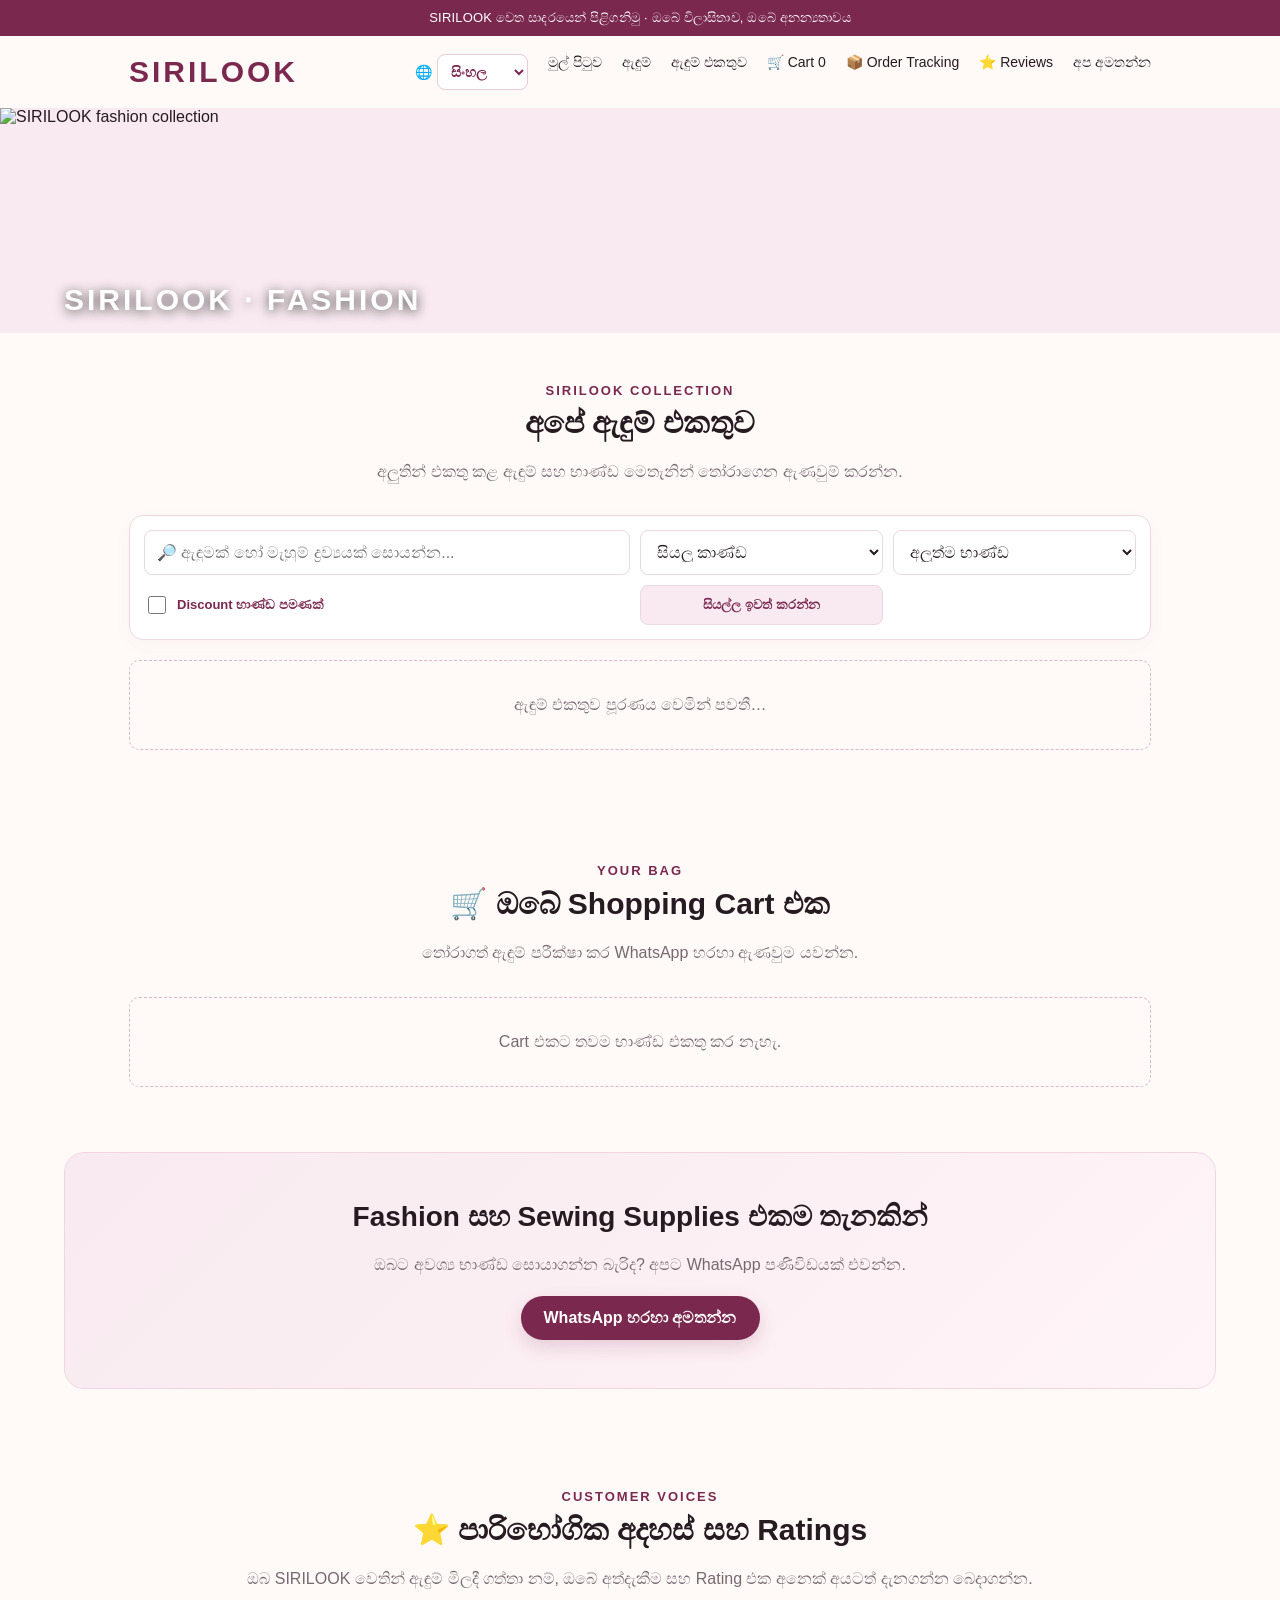
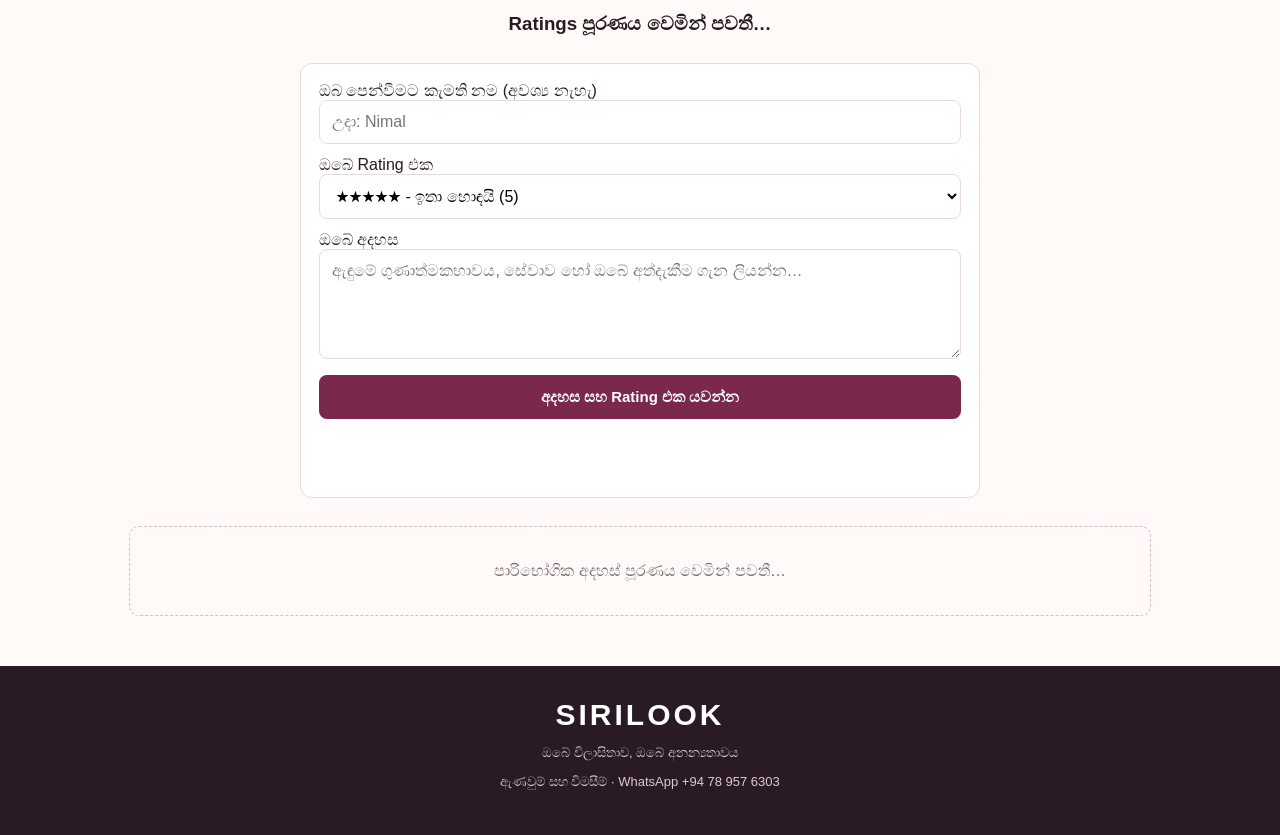
==== index.html @ a41ce987 "Calculate cart delivery once for combined quantity across styles" ====
<!doctype html>
<html lang="si"><head><meta charset="utf-8"><meta name="viewport" content="width=device-width,initial-scale=1"><meta name="description" content="SIRILOOK — ඔබේ විලාසිතාව, ඔබේ අනන්‍යතාවය"><meta name="theme-color" content="#7b284f"><title>SIRILOOK | Fashion Store</title><style>:root{--wine:#7b284f;--pink:#f8eaf0;--ink:#261b21;--muted:#766a70;--cream:#fffaf8;--line:#ead9e1;--red:#a52735}*{box-sizing:border-box}body{margin:0;background:var(--cream);font-family:Arial,"Noto Sans Sinhala",sans-serif;color:var(--ink)}a{text-decoration:none;color:inherit}.top{background:var(--wine);color:#fff;text-align:center;padding:10px;font-size:13px}.nav{max-width:1150px;margin:auto;padding:18px 5%;display:flex;justify-content:space-between;align-items:center;gap:18px;flex-wrap:wrap}.logo{font-size:28px;letter-spacing:3px;font-weight:900;color:var(--wine)}.links{display:flex;gap:20px;font-size:14px}.hero{max-width:1150px;margin:auto;padding:20px 5% 55px;display:grid;grid-template-columns:1fr 1fr;gap:35px;align-items:center}.hero h1{font-size:clamp(36px,5vw,58px);line-height:1.3;margin:14px 0}.hero p,.head p,.banner p{color:var(--muted);line-height:1.9}.eyebrow{color:var(--wine);font-size:13px;font-weight:bold;letter-spacing:2px}.hero-img{height:440px;border-radius:180px 180px 12px 12px;overflow:hidden;background:var(--pink)}.hero-img img{width:100%;height:100%;object-fit:cover}.top-fashion-banner{width:100%;height:clamp(115px,22vw,225px);position:relative;overflow:hidden;background:var(--pink)}.top-fashion-banner img{width:100%;height:100%;display:block;object-fit:cover;object-position:center 38%}.top-fashion-banner:after{content:"SIRILOOK · FASHION";position:absolute;left:5%;bottom:16px;color:#fff;font-size:clamp(17px,3vw,30px);font-weight:900;letter-spacing:3px;text-shadow:0 2px 12px #000b}.section{max-width:1150px;margin:auto;padding:50px 5%}.head{text-align:center;margin-bottom:28px}.head h2{font-size:30px;margin:8px}.products{display:grid;grid-template-columns:repeat(3,minmax(0,1fr));gap:18px}.shop-tools{display:grid;grid-template-columns:2fr 1fr 1fr;gap:10px;margin:0 0 20px}.shop-tools input[type=search],.shop-tools select{width:100%;min-width:0;padding:12px;border:1px solid var(--line);border-radius:8px;background:#fff;color:var(--ink);font:inherit}.discount-filter{display:flex;align-items:center;gap:8px;font-size:13px;color:var(--wine);font-weight:bold}.discount-filter input{width:18px;height:18px;accent-color:var(--wine)}#clearFilters{border:1px solid var(--line);background:var(--pink);color:var(--wine);border-radius:8px;padding:11px;font-weight:bold;cursor:pointer}@media(max-width:700px){.shop-tools{grid-template-columns:1fr 1fr}.shop-tools input[type=search]{grid-column:1/-1}.discount-filter{font-size:12px}}.product{background:#fff;border:1px solid var(--line);border-radius:10px;overflow:hidden;display:flex;flex-direction:column}.product-img{width:100%;height:285px;object-fit:cover;background:var(--pink)}.info{padding:15px;display:flex;flex-direction:column;flex:1}.info h3{margin:0 0 8px;font-size:18px}.price{color:var(--wine);font-weight:bold;font-size:18px;margin-bottom:8px}.muted{color:var(--muted);font-size:13px;line-height:1.7}.badges{margin:4px 0 10px}.badge{display:inline-block;padding:6px 8px;border-radius:6px;background:var(--pink);color:var(--wine);font-size:12px;margin:2px}.badge.sold{background:#ffe5e8;color:var(--red);font-weight:bold}.discount-tag{position:absolute;top:10px;left:10px;background:#c51e4a;color:white;padding:7px 10px;border-radius:22px;font-size:12px;font-weight:900;box-shadow:0 3px 10px #0002}.product{position:relative}.price-old{text-decoration:line-through;color:#887983;font-size:13px;margin-right:7px}.price-new{color:var(--wine);font-weight:900;font-size:19px}.colours{display:flex;flex-wrap:wrap;gap:7px;margin:8px 0}.colour{width:42px;height:42px;border:2px solid #ddd;border-radius:7px;overflow:hidden;background:#f5e9ed;position:relative}.colour img{width:100%;height:100%;object-fit:cover}.colour.sold{opacity:.5}.colour.sold:after{content:"SOLD";position:absolute;inset:auto 0 0;background:var(--red);color:#fff;font-size:8px;text-align:center;font-weight:bold}.order{display:block;background:var(--wine);color:#fff;text-align:center;padding:12px;border-radius:7px;margin-top:auto}.order.sold{background:#a9a0a4;pointer-events:none}.cart-summary{margin:14px 0;padding:16px;background:var(--pink);border-radius:10px;font-weight:bold;text-align:right}.cart-checkout{width:100%;border:0;border-radius:8px;background:#128c4a;color:#fff;padding:15px;font-size:15px;font-weight:bold;cursor:pointer;margin:10px 0 20px}.cart-row{display:grid;grid-template-columns:72px 1fr auto;gap:12px;align-items:center;padding:12px;background:#fff;border:1px solid var(--line);border-radius:10px;margin-bottom:10px}.cart-row img{width:72px;height:88px;object-fit:cover;border-radius:6px;background:var(--pink)}.cart-row h3{font-size:15px;margin:0 0 5px}.cart-row p{font-size:12px;color:var(--muted);margin:4px 0}.cart-controls{display:flex;gap:6px;align-items:center;flex-wrap:wrap;margin-top:7px}.cart-controls button{border:1px solid var(--line);background:var(--pink);color:var(--wine);border-radius:6px;padding:5px 9px;cursor:pointer}.cart-remove{color:var(--red)!important}.add-cart{display:block;width:100%;margin-top:8px;padding:11px;border:1px solid var(--wine);background:#fff;color:var(--wine);font-weight:bold;border-radius:7px;cursor:pointer}.add-cart:disabled{opacity:.45;cursor:not-allowed}.review-form{max-width:680px;margin:0 auto 28px;background:#fff;border:1px solid var(--line);border-radius:12px;padding:18px;display:grid;gap:12px}.review-form input,.review-form select,.review-form textarea{width:100%;padding:12px;border:1px solid var(--line);border-radius:8px;font:inherit;background:#fff}.review-form textarea{min-height:110px;resize:vertical}.review-submit{border:0;border-radius:8px;background:var(--wine);color:#fff;padding:13px;font-weight:bold;font-size:15px;cursor:pointer}.review-list{display:grid;grid-template-columns:repeat(2,minmax(0,1fr));gap:14px}.review-card{background:#fff;border:1px solid var(--line);border-radius:10px;padding:16px}.review-stars{color:#b77b00;letter-spacing:2px;font-size:18px}.review-meta{color:var(--muted);font-size:12px;margin-top:7px}.review-status{text-align:center;min-height:22px;color:var(--wine);font-size:13px}@media(max-width:700px){.review-list{grid-template-columns:1fr}}@media(max-width:420px){.cart-row{grid-template-columns:58px 1fr}.cart-row img{width:58px;height:76px}.cart-row>strong{grid-column:2}}.empty{text-align:center;padding:35px;border:1px dashed #d9b9c8;border-radius:10px;color:var(--muted);grid-column:1/-1}.banner{margin:15px 5% 50px;background:var(--pink);border-radius:12px;padding:38px 20px;text-align:center}.banner h2{margin:0;font-size:28px}footer{background:#291a23;color:#ddcbd4;text-align:center;padding:32px 5%;font-size:13px}footer .logo{color:#fff}@media(max-width:700px){.hero{grid-template-columns:1fr;padding-top:10px}.hero-img{height:320px;grid-row:1}.links{width:100%;justify-content:space-between;gap:8px;font-size:12px}.products{grid-template-columns:1fr 1fr}.product-img{height:210px}}@media(min-width:1000px){.products{grid-template-columns:repeat(4,minmax(0,1fr));gap:22px}.product-img{height:300px}.info{padding:17px}.product{box-shadow:0 5px 22px #51253a0b;transition:transform .22s ease,box-shadow .22s ease}.product:hover{transform:translateY(-5px);box-shadow:0 14px 30px #51253a18}}.product-img{display:block;object-fit:cover}.info h3{line-height:1.45;min-height:2.5em}.price-new{font-size:21px}.order{margin-top:12px;font-size:13px;font-weight:bold}.add-cart{font-size:13px}.shop-tools{background:#fff;padding:14px;border:1px solid var(--line);border-radius:14px;box-shadow:0 6px 20px #51253a08}.hero .btn,.banner .btn{display:inline-block;background:var(--wine);color:#fff;border-radius:30px;padding:13px 23px;font-weight:bold;box-shadow:0 7px 18px #7b284f2b}.hero-img{box-shadow:0 20px 45px #51253a18}.product{border-radius:16px;border-color:#efe2e8}.discount-tag{z-index:2}.colour{border-radius:50%;width:34px;height:34px}.section#categories .products{grid-template-columns:repeat(3,minmax(0,1fr))}.section#categories .product{border-radius:16px}.section#categories .product-img{height:260px}.section#categories .info h3{min-height:0;font-size:18px}.banner{background:linear-gradient(135deg,#f8eaf0,#fff4f7);border:1px solid #efd7e2;padding:48px 20px;border-radius:20px}.top{letter-spacing:.2px}.logo{font-size:30px}.links a:hover{color:var(--wine)}@media(max-width:700px){.products{grid-template-columns:repeat(2,minmax(0,1fr));gap:11px}.product-img{height:220px}.info{padding:11px}.info h3{font-size:14px;min-height:40px}.price-new{font-size:17px}.price-old{font-size:11px}.order{padding:10px 6px;font-size:11px}.add-cart{padding:9px 5px;font-size:11px}.section{padding:34px 4%}.section#categories .products{grid-template-columns:repeat(2,minmax(0,1fr));gap:12px}.section#categories .product-img{height:180px}.section#categories .product:last-child{grid-column:1/-1}.section#categories .product:last-child .product-img{height:190px}.hero-img{border-radius:100px 100px 12px 12px}.hero h1{font-size:35px}.head h2{font-size:25px}.shop-tools{padding:10px}}@media(max-width:420px){.products{grid-template-columns:repeat(2,minmax(0,1fr))}.product-img{height:185px}.section#categories .product-img{height:150px}.section#categories .product:last-child .product-img{height:165px}.light{margin-left:0}.logo{font-size:25px}}.image-lightbox{position:fixed;inset:0;z-index:99999;background:rgba(18,10,15,.96);display:none;align-items:center;justify-content:center;padding:18px;box-sizing:border-box}.image-lightbox.open{display:flex}.image-lightbox img{max-width:100%;max-height:92dvh;object-fit:contain;border-radius:8px;box-shadow:0 0 0 2px #fff2,0 18px 70px #0008}.image-lightbox-close{position:absolute;top:14px;right:16px;width:46px;height:46px;border:2px solid #fff;background:#7b284f;color:#fff;border-radius:50%;font-size:30px;font-weight:bold;line-height:1;cursor:pointer;box-shadow:0 0 0 4px #fff3}.colour.is-selected{border:3px solid #7b284f;box-shadow:0 0 0 4px #fff,0 0 0 8px #7b284f,0 8px 22px #7b284f66;transform:scale(1.06);z-index:2}.colour{cursor:zoom-in;transition:transform .15s,box-shadow .15s,border-color .15s}.swatch.selected{border:3px solid #7b284f;background:#fff5f9;box-shadow:0 0 0 3px #fff,0 0 0 7px #7b284f,0 10px 25px #7b284f55;transform:translateY(-2px)}.swatch{transition:transform .15s,box-shadow .15s,border-color .15s}.swatch img{cursor:zoom-in}.language-control{display:flex;align-items:center;gap:5px;font-size:14px}.language-control select{border:1px solid #e7cbd8;border-radius:8px;padding:8px 9px;background:#fff;color:#7b284f;font:inherit;font-weight:bold;max-width:125px}@media(max-width:700px){.language-control{margin-left:auto}.language-control select{padding:7px;font-size:12px;max-width:100px}} .free-delivery-badge{display:inline-flex;align-items:center;gap:6px;background:linear-gradient(135deg,#d8fbe4,#a9f0c1);color:#075d2c;border:2px solid #21a45b;border-radius:10px;padding:9px 13px;font-weight:900;font-size:14px;box-shadow:0 4px 12px #16803d25;letter-spacing:.2px}</style></head><body><div class="top">SIRILOOK වෙත සාදරයෙන් පිළිගනිමු · ඔබේ විලාසිතාව, ඔබේ අනන්‍යතාවය</div><header class="nav"><a class="logo" href="#home">SIRILOOK</a><nav class="links"><label class="language-control" for="siteLanguage" aria-label="Website language">🌐 <select id="siteLanguage" aria-label="Website language"><option value="si">සිංහල</option><option value="en">English</option><option value="ta">தமிழ்</option></select></label><a href="#home">මුල් පිටුව</a><a href="#collection">ඇඳුම්</a><a href="#collection">ඇඳුම් එකතුව</a><a href="#cartPanel">🛒 Cart <span id="cartCount">0</span></a><a href="./track-order.html">📦 Order Tracking</a><a href="#reviews">⭐ Reviews</a><a href="#contact">අප අමතන්න</a></nav></header><section class="top-fashion-banner" aria-label="SIRILOOK fashion"><img src="https://images.unsplash.com/photo-1483985988355-763728e1935b?auto=format&fit=crop&w=1800&q=85" alt="SIRILOOK fashion collection"></section><section class="section" id="collection"><div class="head"><div class="eyebrow">SIRILOOK COLLECTION</div><h2>අපේ ඇඳුම් එකතුව</h2><p>අලුතින් එකතු කළ ඇඳුම් සහ භාණ්ඩ මෙතැනින් තෝරාගෙන ඇණවුම් කරන්න.</p></div><div class="shop-tools" aria-label="ඇඳුම් සෙවීම සහ පෙරීම"><input id="productSearch" type="search" placeholder="🔎 ඇඳුමක් හෝ මැහුම් ද්‍රව්‍යයක් සොයන්න..." aria-label="ඇඳුම් සොයන්න"><select id="categoryFilter" aria-label="කාණ්ඩය අනුව පෙරන්න"><option value="">සියලු කාණ්ඩ</option><option>කාන්තා ඇඳුම්</option><option>පිරිමි ඇඳුම්</option><option>ළමා ඇඳුම්</option><option>සාම්ප්‍රදායික ඇඳුම්</option><option>රෙදි</option><option>නූල් සහ ඉඳිකටු</option><option>බොත්තම් සහ සිපර්</option><option>මැහුම් උපකරණ</option><option>Sewing Machine Parts</option><option>අනෙකුත්</option></select><select id="sortFilter" aria-label="මිල අනුව සකසන්න"><option value="newest">අලුත්ම භාණ්ඩ</option><option value="low">මිල: අඩු සිට වැඩි</option><option value="high">මිල: වැඩි සිට අඩු</option><option value="name">නම අනුව</option></select><label class="discount-filter"><input id="discountFilter" type="checkbox"> Discount භාණ්ඩ පමණක්</label><button id="clearFilters" type="button">සියල්ල ඉවත් කරන්න</button></div><p id="resultCount" class="muted" style="text-align:center;margin:0 0 16px"></p><div id="products" class="products"><div class="empty">ඇඳුම් එකතුව පූරණය වෙමින් පවතී…</div></div><p id="status" class="muted" style="text-align:center"></p></section><main><section class="section" id="cartPanel"><div class="head"><div class="eyebrow">YOUR BAG</div><h2>🛒 ඔබේ Shopping Cart එක</h2><p>තෝරාගත් ඇඳුම් පරීක්ෂා කර WhatsApp හරහා ඇණවුම යවන්න.</p></div><div id="cartItems"><div class="empty">Cart එකට තවම භාණ්ඩ එකතු කර නැහැ.</div></div><div id="cartSummary" class="cart-summary" hidden></div><button id="checkoutCart" class="cart-checkout" type="button" hidden>WhatsApp හරහා සියලුම භාණ්ඩ ඇණවුම් කරන්න</button></section><section class="banner"><h2>Fashion සහ Sewing Supplies එකම තැනකින්</h2><p>ඔබට අවශ්‍ය භාණ්ඩ සොයාගන්න බැරිද? අපට WhatsApp පණිවිඩයක් එවන්න.</p><a class="btn" href="https://wa.me/94789576303?text=Hello%20SIRILOOK" target="_blank" rel="noopener">WhatsApp හරහා අමතන්න</a></section></main><section class="section" id="reviews"><div class="head"><div class="eyebrow">CUSTOMER VOICES</div><h2>⭐ පාරිභෝගික අදහස් සහ Ratings</h2><p>ඔබ SIRILOOK වෙතින් ඇඳුම් මිලදී ගත්තා නම්, ඔබේ අත්දැකීම සහ Rating එක අනෙක් අයටත් දැනගන්න බෙදාගන්න.</p><h3 id="reviewAverage">Ratings පූරණය වෙමින් පවතී…</h3><p id="reviewCount" class="muted"></p></div><form id="reviewForm" class="review-form"><label>ඔබ පෙන්වීමට කැමති නම (අවශ්‍ය නැහැ)<input id="reviewName" maxlength="40" placeholder="උදා: Nimal"></label><label>ඔබේ Rating එක<select id="reviewRating" required><option value="5">★★★★★ - ඉතා හොඳයි (5)</option><option value="4">★★★★☆ - හොඳයි (4)</option><option value="3">★★★☆☆ - සාමාන්‍යයි (3)</option><option value="2">★★☆☆☆ - වැඩිදියුණු කළ යුතුයි (2)</option><option value="1">★☆☆☆☆ - සතුටුදායක නැහැ (1)</option></select></label><label>ඔබේ අදහස<textarea id="reviewComment" maxlength="600" required placeholder="ඇඳුමේ ගුණාත්මකභාවය, සේවාව හෝ ඔබේ අත්දැකීම ගැන ලියන්න…"></textarea></label><button class="review-submit" id="reviewSubmit" type="submit">අදහස සහ Rating එක යවන්න</button><p id="reviewStatus" class="review-status" aria-live="polite"></p></form><div id="reviewList" class="review-list"><div class="empty">පාරිභෝගික අදහස් පූරණය වෙමින් පවතී…</div></div></section><footer id="contact"><div class="logo">SIRILOOK</div><p>ඔබේ විලාසිතාව, ඔබේ අනන්‍යතාවය</p><p>ඇණවුම් සහ විමසීම් · WhatsApp +94 78 957 6303</p></footer><script>function openSirilookImage(src,alt){let box=document.getElementById("sirilookImageLightbox");if(!box){box=document.createElement("div");box.id="sirilookImageLightbox";box.className="image-lightbox";box.innerHTML='<button type="button" class="image-lightbox-close" aria-label="Close image">×</button><img alt="">';document.body.appendChild(box);box.addEventListener("click",e=>{if(e.target===box||e.target.classList.contains("image-lightbox-close"))box.classList.remove("open")});document.addEventListener("keydown",e=>{if(e.key==="Escape")box.classList.remove("open")})}const im=box.querySelector("img");im.src=src;im.alt=alt||"SIRILOOK colour image";box.classList.add("open")}</script><script>
(function(){
const translations={
en:{"ඇඳුම් එකතුවට":"Back to collection","← ඇඳුම් එකතුවට":"← Back to collection","Order Tracking":"Order Tracking","📦 Order Tracking":"📦 Order Tracking","⭐ Reviews":"⭐ Reviews","ඇඳුම් එකතුවට":"Back to collection","ඇඳුම් එකතුව":"Clothing Collection","SIRILOOK COLLECTION":"SIRILOOK COLLECTION","YOUR BAG":"YOUR BAG","CUSTOMER VOICES":"CUSTOMER REVIEWS","ඇඳුම් එකතු කර නැහැ.":"No clothing items added.","අපේ ඇඳුම් එකතුව":"Our Collection","ඇඳුම් සහ භාණ්ඩ":"Clothing and products","අලුතින් එකතු කළ ඇඳුම් සහ භාණ්ඩ මෙතැනින් තෝරාගෙන ඇණවුම් කරන්න.":"Browse and order our latest clothing and products here.","ඇණවුමේ තත්ත්වය මෙතැනින් බලන්න":"Check order status here","ඔබේ Shopping Cart එක":"Your Shopping Cart","ඔබේ ඇඳුම් එකතුව":"Your collection","Style No:":"Style No:","වර්ණය":"Colour","ප්‍රමාණය":"Size","සියලු කාණ්ඩ":"All categories","භාණ්ඩ":"Products","තවම පාරිභෝගික අදහස් නැහැ.":"No customer reviews yet.","අදහස සහ Rating එක යවන්න":"Submit review and rating","ඔබේ අදහස":"Your review","නම":"Name","මිල":"Price","විස්තර":"Description",
"ඇඳුම් එකතුව":"Clothing Collection","අපේ ඇඳුම් එකතුව":"Our Collection","අලුතින් එකතු කළ ඇඳුම් සහ භාණ්ඩ මෙතැනින් තෝරාගෙන ඇණවුම් කරන්න.":"Browse and order our latest clothing and products here.","මුල් පිටුව":"Home","ඇඳුම්":"Clothing","අප අමතන්න":"Contact Us","SIRILOOK වෙත සාදරයෙන් පිළිගනිමු · ඔබේ විලාසිතාව, ඔබේ අනන්‍යතාවය":"Welcome to SIRILOOK · Your style, your identity","ඔබේ විලාසිතාව, ඔබේ අනන්‍යතාවය":"Your style, your identity","ඇඳුමක් හෝ මැහුම් ද්‍රව්‍යයක් සොයන්න...":"Search clothing or sewing supplies...","ඇඳුම් සොයන්න":"Search clothing","සියලු කාණ්ඩ":"All categories","කාන්තා ඇඳුම්":"Women's Clothing","පිරිමි ඇඳුම්":"Men's Clothing","ළමා ඇඳුම්":"Children's Clothing","සාම්ප්‍රදායික ඇඳුම්":"Traditional Clothing","රෙදි":"Fabric","නූල් සහ ඉඳිකටු":"Thread & Needles","බොත්තම් සහ සිපර්":"Buttons & Zippers","මැහුම් උපකරණ":"Sewing Tools","අනෙකුත්":"Other","අලුත්ම භාණ්ඩ":"Newest Products","මිල: අඩු සිට වැඩි":"Price: Low to High","මිල: වැඩි සිට අඩු":"Price: High to Low","නම අනුව":"Name","Discount භාණ්ඩ පමණක්":"Discounted products only","සියල්ල ඉවත් කරන්න":"Clear all","භාණ්ඩ එකතුව පූරණය වෙමින් පවතී…":"Loading products…","ඔබ සෙවූ භාණ්ඩ හමු වුණේ නැහැ. Search හෝ Filter වෙනස් කර බලන්න.":"No products found. Try changing your search or filters.","ඔබේ Shopping Cart එක":"Your Shopping Cart","තෝරාගත් ඇඳුම් පරීක්ෂා කර WhatsApp හරහා ඇණවුම යවන්න.":"Review your selected items and place your order through WhatsApp.","Cart එකට තවම භාණ්ඩ එකතු කර නැහැ.":"Your cart is empty.","මුළු එකතුව:":"Total:","WhatsApp හරහා සියලුම භාණ්ඩ ඇණවුම් කරන්න":"Order all items via WhatsApp","Fashion සහ Sewing Supplies එකම තැනකින්":"Fashion and Sewing Supplies in One Place","ඔබට අවශ්‍ය භාණ්ඩ සොයාගන්න බැරිද? අපට WhatsApp පණිවිඩයක් එවන්න.":"Can't find what you need? Send us a WhatsApp message.","WhatsApp හරහා අමතන්න":"Contact us on WhatsApp","පාරිභෝගික අදහස් සහ Ratings":"Customer Reviews & Ratings","ඔබ SIRILOOK වෙතින් ඇඳුම් මිලදී ගත්තා නම්, ඔබේ අත්දැකීම සහ Rating එක අනෙක් අයටත් දැනගන්න බෙදාගන්න.":"If you've purchased from SIRILOOK, share your experience and rating with others.","Ratings පූරණය වෙමින් පවතී…":"Loading ratings…","ඔබ පෙන්වීමට කැමති නම (අවශ්‍ය නැහැ)":"Name to display (optional)","ඔබේ Rating එක":"Your Rating","ඉතා හොඳයි":"Excellent","හොඳයි":"Good","සාමාන්‍යයි":"Average","වැඩිදියුණු කළ යුතුයි":"Needs improvement","සතුටුදායක නැහැ":"Unsatisfactory","ඔබේ අදහස":"Your Review","ඇඳුමේ ගුණාත්මකභාවය, සේවාව හෝ ඔබේ අත්දැකීම ගැන ලියන්න…":"Write about product quality, service, or your experience…","අදහස සහ Rating එක යවන්න":"Submit Review & Rating","පාරිභෝගික අදහස් පූරණය වෙමින් පවතී…":"Loading customer reviews…","ඇණවුම් සහ විමසීම් · WhatsApp +94 78 957 6303":"Orders & enquiries · WhatsApp +94 78 957 6303","Order Tracking":"Order Tracking","අලුතින් එකතු කළ ඇඳුම්":"New arrivals","ඇඳුම් එකතුව":"Collection","ඇණවුම් කරන්න":"Order now","Colour සහ Size තෝරන්න":"Choose colour and size","STYLE SOLD OUT":"STYLE SOLD OUT","SOLD OUT":"SOLD OUT","ඉවත් කරන්න":"Remove","Style: ":"Style: ","Colour: ":"Colour: ","Size: ":"Size: ","මිල: ":"Price: ","ඇණවුම සකස් කරමින්…":"Preparing your order…","Tracking Code එකක් සකස් කළ නොහැකි වුණා. නැවත උත්සාහ කරන්න.":"Could not create a tracking code. Please try again.","කරුණාකර ඇණවුම තහවුරු කර delivery details ලබාගන්න.":"Please confirm the order and provide delivery details.","ඔබේ Tracking Code එක: ":"Your tracking code: ","මෙය සුරක්ෂිත කරගන්න. WhatsApp තුළ Send ඔබන්න.":"Please save this code and tap Send in WhatsApp.","Order එක සකස් කළ නොහැකි වුණා:":"Could not prepare the order:","භාණ්ඩ ":"Products ","Ratings දැනට පූරණය කළ නොහැක":"Ratings are currently unavailable","තවම Ratings නැහැ":"No ratings yet","ඔබේ අදහස පළමු අදහස විය හැකියි.":"Your review could be the first.","තවම පාරිභෝගික අදහස් නැහැ. ඔබේ අත්දැකීම මුලින්ම බෙදාගන්න.":"No customer reviews yet. Share your experience first.","SIRILOOK පාරිභෝගිකයෙක්":"SIRILOOK customer","ස්තුතියි! ඔබේ අදහස සාර්ථකව යොමු කළා.":"Thank you! Your review was submitted.","කරුණාකර ඔබේ අදහස ලියන්න.":"Please write your review.","ඔබේ අදහස යවමින් පවතී…":"Submitting your review…","අදහස සුරැකීමට නොහැකි වුණා":"Could not save the review","ඇඳුම":"Clothing item","සියලුම භාණ්ඩ":"All products"
},
ta:{"← ඇඳුම් එකතුවට":"← ஆடைத் தொகுப்பிற்குத் திரும்ப","📦 Order Tracking":"📦 ஆர்டர் கண்காணிப்பு","⭐ Reviews":"⭐ கருத்துகள்","SIRILOOK COLLECTION":"SIRILOOK ஆடைத் தொகுப்பு","YOUR BAG":"உங்கள் கூடை","CUSTOMER VOICES":"வாடிக்கையாளர் கருத்துகள்","Style No:":"வடிவ எண்:","වර්ණය":"நிறம்","ප්‍රමාණය":"அளவு","භාණ්ඩ":"பொருட்கள்","නම":"பெயர்","මිල":"விலை","විස්තර":"விளக்கம்","අලුතින් එකතු කළ ඇඳුම් සහ භාණ්ඩ මෙතැනින් තෝරාගෙන ඇණවුම් කරන්න.":"புதிய ஆடைகள் மற்றும் பொருட்களைத் தேர்ந்தெடுத்து ஆர்டர் செய்யுங்கள்.","ඇණවුමේ තත්ත්වය මෙතැනින් බලන්න":"ஆர்டர் நிலையை இங்கே பார்க்கவும்","තවම පාරිභෝගික අදහස් නැහැ.":"இன்னும் வாடிக்கையாளர் கருத்துகள் இல்லை.",
"ඇඳුම් එකතුව":"ஆடைத் தொகுப்பு","අපේ ඇඳුම් එකතුව":"எங்கள் ஆடைத் தொகுப்பு","අලුතින් එකතු කළ ඇඳුම් සහ භාණ්ඩ මෙතැනින් තෝරාගෙන ඇණවුම් කරන්න.":"புதிய ஆடைகள் மற்றும் பொருட்களைத் தேர்ந்தெடுத்து இங்கே ஆர்டர் செய்யுங்கள்.","මුල් පිටුව":"முகப்பு","ඇඳුම්":"ஆடைகள்","අප අමතන්න":"எங்களைத் தொடர்புகொள்ள","SIRILOOK වෙත සාදරයෙන් පිළිගනිමු · ඔබේ විලාසිතාව, ඔබේ අනන්‍යතාවය":"SIRILOOK வரவேற்கிறது · உங்கள் பாணி, உங்கள் அடையாளம்","ඔබේ විලාසිතාව, ඔබේ අනන්‍යතාවය":"உங்கள் பாணி, உங்கள் அடையாளம்","ඇඳුමක් හෝ මැහුම් ද්‍රව්‍යයක් සොයන්න...":"ஆடைகள் அல்லது தையல் பொருட்களைத் தேடுங்கள்...","ඇඳුම් සොයන්න":"ஆடைகளைத் தேடுங்கள்","සියලු කාණ්ඩ":"அனைத்து வகைகளும்","කාන්තා ඇඳුම්":"பெண்கள் ஆடைகள்","පිරිමි ඇඳුම්":"ஆண்கள் ஆடைகள்","ළමා ඇඳුම්":"குழந்தைகள் ஆடைகள்","සාම්ප්‍රදායික ඇඳුම්":"பாரம்பரிய ஆடைகள்","රෙදි":"துணி","නූල් සහ ඉඳිකටු":"நூல் மற்றும் ஊசிகள்","බොත්තම් සහ සිපර්":"பொத்தான்கள் மற்றும் ஜிப்பர்கள்","මැහුම් උපකරණ":"தையல் கருவிகள்","අනෙකුත්":"மற்றவை","අලුත්ම භාණ්ඩ":"புதிய பொருட்கள்","මිල: අඩු සිට වැඩි":"விலை: குறைவிலிருந்து அதிகம்","මිල: වැඩි සිට අඩු":"விலை: அதிகத்திலிருந்து குறைவு","නම අනුව":"பெயரின்படி","Discount භාණ්ඩ පමණක්":"தள்ளுபடி பொருட்கள் மட்டும்","සියල්ල ඉවත් කරන්න":"அனைத்தையும் நீக்கு","භාණ්ඩ එකතුව පූරණය වෙමින් පවතී…":"பொருட்கள் ஏற்றப்படுகின்றன…","ඔබ සෙවූ භාණ්ඩ හමු වුණේ නැහැ. Search හෝ Filter වෙනස් කර බලන්න.":"பொருட்கள் கிடைக்கவில்லை. தேடல் அல்லது வடிகட்டியை மாற்றவும்.","ඔබේ Shopping Cart එක":"உங்கள் வாங்கும் கூடை","තෝරාගත් ඇඳුම් පරීක්ෂා කර WhatsApp හරහා ඇණවුම යවන්න.":"தேர்ந்தெடுத்த பொருட்களைச் சரிபார்த்து WhatsApp மூலம் ஆர்டர் செய்யுங்கள்.","Cart එකට තවම භාණ්ඩ එකතු කර නැහැ.":"கூடையில் இன்னும் பொருட்கள் இல்லை.","මුළු එකතුව:":"மொத்தம்:","WhatsApp හරහා සියලුම භාණ්ඩ ඇණවුම් කරන්න":"அனைத்து பொருட்களையும் WhatsApp மூலம் ஆர்டர் செய்யுங்கள்","Fashion සහ Sewing Supplies එකම තැනකින්":"ஆடைகளும் தையல் பொருட்களும் ஒரே இடத்தில்","ඔබට අවශ්‍ය භාණ්ඩ සොයාගන්න බැරිද? අපට WhatsApp පණිවිඩයක් එවන්න.":"தேவையான பொருள் கிடைக்கவில்லையா? WhatsApp செய்தி அனுப்புங்கள்.","WhatsApp හරහා අමතන්න":"WhatsApp மூலம் தொடர்புகொள்ள","පාරිභෝගික අදහස් සහ Ratings":"வாடிக்கையாளர் கருத்துகள் மற்றும் மதிப்பீடுகள்","ඔබ SIRILOOK වෙතින් ඇඳුම් මිලදී ගත්තා නම්, ඔබේ අත්දැකීම සහ Rating එක අනෙක් අයටත් දැනගන්න බෙදාගන්න.":"SIRILOOK-இல் வாங்கியிருந்தால், உங்கள் அனுபவத்தையும் மதிப்பீட்டையும் பகிருங்கள்.","Ratings පූරණය වෙමින් පවතී…":"மதிப்பீடுகள் ஏற்றப்படுகின்றன…","ඔබ පෙන්වීමට කැමති නම (අවශ්‍ය නැහැ)":"காட்ட விரும்பும் பெயர் (விருப்பம்)","ඔබේ Rating එක":"உங்கள் மதிப்பீடு","ඉතා හොඳයි":"மிகவும் நல்லது","හොඳයි":"நல்லது","සාමාන්‍යයි":"சராசரி","වැඩිදියුණු කළ යුතුයි":"மேம்படுத்த வேண்டும்","සතුටුදායක නැහැ":"திருப்தியில்லை","ඔබේ අදහස":"உங்கள் கருத்து","ඇඳුමේ ගුණාත්මකභාවය, සේවාව හෝ ඔබේ අත්දැකීම ගැන ලියන්න…":"ஆடைத் தரம், சேவை அல்லது உங்கள் அனுபவத்தை எழுதுங்கள்…","අදහස සහ Rating එක යවන්න":"கருத்தையும் மதிப்பீட்டையும் அனுப்புங்கள்","පාරිභෝගික අදහස් පූරණය වෙමින් පවතී…":"வாடிக்கையாளர் கருத்துகள் ஏற்றப்படுகின்றன…","ඇණවුම් සහ විමසීම් · WhatsApp +94 78 957 6303":"ஆர்டர்கள் மற்றும் விசாரணைகள் · WhatsApp +94 78 957 6303","Order Tracking":"ஆர்டர் கண்காணிப்பு","අලුතින් එකතු කළ ඇඳුම්":"புதிய வரவுகள்","ඇඳුම් එකතුව":"ஆடைத் தொகுப்பு","ඇණවුම් කරන්න":"ஆர்டர் செய்யுங்கள்","Colour සහ Size තෝරන්න":"நிறம் மற்றும் அளவைத் தேர்ந்தெடுக்கவும்","STYLE SOLD OUT":"இந்த வடிவம் விற்றுத் தீர்ந்தது","SOLD OUT":"விற்றுத் தீர்ந்தது","ඉවත් කරන්න":"நீக்கு","Style: ":"வடிவம்: ","Colour: ":"நிறம்: ","Size: ":"அளவு: ","මිල: ":"விலை: ","ඇණවුම සකස් කරමින්…":"ஆர்டர் தயாராகிறது…","Tracking Code එකක් සකස් කළ නොහැකි වුණා. නැවත උත්සාහ කරන්න.":"கண்காணிப்பு குறியீட்டை உருவாக்க முடியவில்லை. மீண்டும் முயற்சிக்கவும்.","කරුණාකර ඇණවුම තහවුරු කර delivery details ලබාගන්න.":"ஆர்டரை உறுதிப்படுத்தி விநியோக விவரங்களை வழங்கவும்.","ඔබේ Tracking Code එක: ":"உங்கள் கண்காணிப்பு குறியீடு: ","මෙය සුරක්ෂිත කරගන්න. WhatsApp තුළ Send ඔබන්න.":"இந்த குறியீட்டைச் சேமித்து WhatsApp-இல் Send அழுத்தவும்.","Order එක සකස් කළ නොහැකි වුණා:":"ஆர்டரைத் தயாரிக்க முடியவில்லை:","භාණ්ඩ ":"பொருட்கள் ","Ratings දැනට පූරණය කළ නොහැක":"மதிப்பீடுகளை தற்போது ஏற்ற முடியவில்லை","තවම Ratings නැහැ":"இன்னும் மதிப்பீடுகள் இல்லை","ඔබේ අදහස පළමු අදහස විය හැකියි.":"உங்கள் கருத்தே முதல் கருத்தாக இருக்கலாம்.","තවම පාරිභෝගික අදහස් නැහැ. ඔබේ අත්දැකීම මුලින්ම බෙදාගන්න.":"இன்னும் வாடிக்கையாளர் கருத்துகள் இல்லை. உங்கள் அனுபவத்தைப் பகிருங்கள்.","SIRILOOK පාරිභෝගිකයෙක්":"SIRILOOK வாடிக்கையாளர்","ස්තුතියි! ඔබේ අදහස සාර්ථකව යොමු කළා.":"நன்றி! உங்கள் கருத்து அனுப்பப்பட்டது.","කරුණාකර ඔබේ අදහස ලියන්න.":"உங்கள் கருத்தை எழுதுங்கள்.","ඔබේ අදහස යවමින් පවතී…":"உங்கள் கருத்து அனுப்பப்படுகிறது…","අදහස සුරැකීමට නොහැකි වුණා":"கருத்தைச் சேமிக்க முடியவில்லை","ඇඳුම":"ஆடை","සියලුම භාණ්ඩ":"அனைத்து பொருட்களும்"
}
};
const originals=new WeakMap(), last=new WeakMap();
function translateValue(value,lang){if(lang==="si")return value;const dict=translations[lang];if(!dict)return value;let out=value;Object.keys(dict).sort((a,b)=>b.length-a.length).forEach(k=>{out=out.split(k).join(dict[k])});return out}
function translateNode(node,lang){if(node.nodeType===Node.TEXT_NODE){const current=node.nodeValue;if(!originals.has(node)||current!==last.get(node))originals.set(node,current);const base=originals.get(node);const next=translateValue(base,lang);if(current!==next){last.set(node,next);node.nodeValue=next}else last.set(node,current)}else if(node.nodeType===Node.ELEMENT_NODE){for(const attr of ["placeholder","aria-label","title"]){if(node.hasAttribute(attr)){const key=attr+":"+attr;let map=node.__langOriginals||(node.__langOriginals={});const cur=node.getAttribute(attr);if(!(attr in map)||cur!==map[attr].last)map[attr]={base:cur,last:cur};const next=translateValue(map[attr].base,lang);if(cur!==next)node.setAttribute(attr,next);map[attr].last=next}}node.childNodes.forEach(n=>translateNode(n,lang))}}
document.querySelectorAll("#categoryFilter option,#sortFilter option").forEach(o=>{if(!o.dataset.originalLabel)o.dataset.originalLabel=o.textContent});let active="si", queued=false;
function apply(lang){active=lang;window.SIRILOOK_LANG=lang;document.documentElement.lang=lang;translateNode(document.body,lang);document.querySelectorAll("#categoryFilter option").forEach(o=>{if(!o.dataset.originalLabel)o.dataset.originalLabel=o.textContent;o.textContent=translateValue(o.dataset.originalLabel,lang)});document.querySelectorAll("#sortFilter option").forEach(o=>{if(!o.dataset.originalLabel)o.dataset.originalLabel=o.textContent;o.textContent=translateValue(o.dataset.originalLabel,lang)});try{localStorage.setItem("sirilook_language",lang)}catch{}}
const switcher=document.getElementById("siteLanguage");let saved="si";try{saved=localStorage.getItem("sirilook_language")||"si"}catch{}switcher.value=["si","en","ta"].includes(saved)?saved:"si";switcher.addEventListener("change",()=>{apply(switcher.value);if(window.refreshSirilookLanguage)window.refreshSirilookLanguage()});
const observer=new MutationObserver(()=>{if(queued)return;queued=true;queueMicrotask(()=>{queued=false;translateNode(document.body,active)})});observer.observe(document.body,{subtree:true,childList:true,characterData:true,attributes:true,attributeFilter:["placeholder","aria-label","title"]});apply(switcher.value);
})();
</script><script type="module">import{initializeApp}from"https://www.gstatic.com/firebasejs/11.10.0/firebase-app.js";import{getFirestore,collection,onSnapshot,addDoc,setDoc,getDoc,doc,serverTimestamp,query,orderBy,limit}from"https://www.gstatic.com/firebasejs/11.10.0/firebase-firestore.js";const cfg={apiKey:"AIzaSyDhlituAgFNbUhnkmivVgcMeXUPEODNZHQ",authDomain:"sirilook-4683c.firebaseapp.com",projectId:"sirilook-4683c",storageBucket:"sirilook-4683c.firebasestorage.app",messagingSenderId:"325375844401",appId:"1:325375844401:web:ee7142002af033781c7510"};const db=getFirestore(initializeApp(cfg)),box=document.getElementById("products");function discountInfo(p){const now=new Date();now.setHours(0,0,0,0);const start=p.discountStart?new Date(p.discountStart+"T00:00:00"):null,end=p.discountEnd?new Date(p.discountEnd+"T23:59:59"):null;const active=!!p.discountEnabled&&(!start||now>=start)&&(!end||now<=end)&&Number(p.discountValue)>0;const base=Math.max(0,Number(p.price)||0),v=Math.max(0,Number(p.discountValue)||0);const price=Math.max(0,Math.round((p.discountType==="amount"?base-v:base-base*v/100)*100)/100);return{active,price,tag:p.discountType==="amount"?"රු. "+v.toLocaleString("en-LK")+" OFF":v+"% OFF"}}function styleDeliveryFee(p,quantity=1,includeFree=false){if(!p)return 0;const q=Math.max(1,Number(quantity)||1);if(Array.isArray(p.deliveryRanges)&&p.deliveryRanges.length){const ranges=[...p.deliveryRanges].sort((a,b)=>Number(a.min)-Number(b.min));const r=ranges.find(x=>q>=Number(x.min)&&q<=Number(x.max));if(r)return Math.max(0,Number(r.fee)||0);const last=ranges[ranges.length-1];if(last&&q>Number(last.max))return Math.max(0,Number(last.fee)||0)}return getDeliveryFee(q)}function cartDeliveryFee(items){if(!items.length)return 0;const totalQty=items.reduce((n,x)=>n+Math.max(1,Number(x.qty)||1),0);if(items.every(x=>x.freeDelivery===true))return 0;const rangeSource=items.find(x=>Array.isArray(x.deliveryRanges)&&x.deliveryRanges.length);if(rangeSource)return styleDeliveryFee({...rangeSource,freeDelivery:false},totalQty,false);return getDeliveryFee(totalQty)}function productDisplayPrice(p){const di=discountInfo(p),base=di.active?di.price:Math.max(0,Number(p.price)||0);return base+(p.freeDelivery===true?styleDeliveryFee(p,1,true):0)}function colours(v){if(Array.isArray(v))return v;return String(v||"").split(";").map(x=>{const a=x.split("|");return{code:(a[0]||"").trim(),image:(a[1]||"").trim(),soldout:false}}).filter(x=>x.code||x.image)}let allProducts=[];function render(s){box.replaceChildren();const q=(document.getElementById("productSearch")?.value||"").trim().toLocaleLowerCase();const cat=document.getElementById("categoryFilter")?.value||"";const sort=document.getElementById("sortFilter")?.value||"newest";const onlyDiscount=!!document.getElementById("discountFilter")?.checked;let shown=s.filter(p=>(!q||[p.name,p.styleNumber,p.category].some(v=>String(v||"").toLocaleLowerCase().includes(q)))&&(!cat||p.category===cat)&&(!onlyDiscount||discountInfo(p).active));if(sort==="low")shown.sort((a,b)=>productDisplayPrice(a)-productDisplayPrice(b));else if(sort==="high")shown.sort((a,b)=>productDisplayPrice(b)-productDisplayPrice(a));else if(sort==="name")shown.sort((a,b)=>String(a.name||"").localeCompare(String(b.name||""),"si"));document.getElementById("resultCount").textContent="භාණ්ඩ "+shown.length+" / "+s.length;if(!shown.length){box.innerHTML='<div class="empty">ඔබ සෙවූ භාණ්ඩ හමු වුණේ නැහැ. Search හෝ Filter වෙනස් කර බලන්න.</div>';return}shown.forEach(p=>{const a=document.createElement("a");a.className="product";a.href=`./product.html?id=${encodeURIComponent(p.id)}`;const im=document.createElement("img");im.className="product-img";im.src=p.imageUrl||"";im.alt=p.name||"SIRILOOK";a.appendChild(im);const di=discountInfo(p);if(di.active){const tag=document.createElement("span");tag.className="discount-tag";tag.textContent=di.tag;a.appendChild(tag)}const d=document.createElement("div");d.className="info";if(p.freeDelivery===true){const fd=document.createElement("div");fd.className="free-delivery-badge";fd.textContent="🚚 DELIVERY FREE";fd.title="Delivery ගාස්තුව ඇඳුමේ මිලට ඇතුළත්";fd.style.cssText="display:flex;width:max-content;max-width:100%;margin:0 0 10px;padding:9px 13px;font-size:14px;justify-content:center;";d.appendChild(fd);}const lang=window.SIRILOOK_LANG||(()=>{try{return localStorage.getItem("sirilook_language")||"si"}catch{return"si"}})();const productName=(lang==="en"&&p.nameEn)||(lang==="ta"&&p.nameTa)||p.nameSi||p.name||"";const basePrice=di.active?di.price:Math.max(0,Number(p.price)||0);const displayPrice=basePrice+(p.freeDelivery===true?styleDeliveryFee(p,1,true):0);const oldDisplayPrice=Math.max(0,Number(p.price)||0);d.innerHTML=`<h3>${productName}</h3><div class="price">${di.active?`<span class="price-old">රු. ${oldDisplayPrice.toLocaleString("en-LK")}</span>`:""}<span class="price-new">රු. ${displayPrice.toLocaleString("en-LK")}</span></div><div class="muted">${p.styleNumber?"Style No: "+p.styleNumber+" · ":""}${p.category||""}</div>`;const cs=colours(p.colors),badges=document.createElement("div");badges.className="badges";if(p.availability==="soldout")badges.innerHTML='<span class="badge sold">STYLE SOLD OUT</span>';cs.forEach(c=>{const b=document.createElement("span");b.className="badge"+(c.soldout?" sold":"");b.textContent=c.code+(c.soldout?" · SOLD OUT":"");badges.appendChild(b)});d.appendChild(badges);const cg=document.createElement("div");cg.className="colours";cs.forEach(c=>{if(c.image){const x=document.createElement("span");x.className="colour"+(c.soldout?" sold":"");const ci=document.createElement("img");ci.src=c.image;ci.alt=c.code||"colour";x.appendChild(ci);x.setAttribute("role","button");x.setAttribute("tabindex","0");x.setAttribute("aria-label",(c.code||"Colour")+" - full screen image");const showColour=()=>{cg.querySelectorAll(".colour").forEach(el=>el.classList.remove("is-selected"));x.classList.add("is-selected");openSirilookImage(c.image,c.code||"SIRILOOK colour")};x.addEventListener("click",showColour);x.addEventListener("keydown",ev=>{if(ev.key==="Enter"||ev.key===" "){ev.preventDefault();showColour()}});cg.appendChild(x)}});d.appendChild(cg);const o=document.createElement("span");o.className="order"+(p.availability==="soldout"?" sold":"");o.textContent=p.availability==="soldout"?"SOLD OUT":"Colour සහ Size තෝරන්න";d.appendChild(o);const add=document.createElement("button");add.type="button";add.className="add-cart";add.textContent="＋ Cart එකට එකතු කරන්න";add.disabled=p.availability==="soldout";add.addEventListener("click",ev=>{ev.preventDefault();ev.stopPropagation();window.location.href="./product.html?id="+encodeURIComponent(p.id)+"&addToCart=1"});d.appendChild(add);a.appendChild(d);box.appendChild(a)})}window.refreshSirilookLanguage=()=>render(allProducts);["productSearch","categoryFilter","sortFilter","discountFilter"].forEach(id=>document.getElementById(id).addEventListener(id==="productSearch"?"input":"change",()=>render(allProducts)));document.getElementById("clearFilters").addEventListener("click",()=>{document.getElementById("productSearch").value="";document.getElementById("categoryFilter").value="";document.getElementById("sortFilter").value="newest";document.getElementById("discountFilter").checked=false;render(allProducts)});onSnapshot(collection(db,"products"),snap=>{allProducts=snap.docs.map(d=>({id:d.id,...d.data()}));render(allProducts)},e=>document.getElementById("status").textContent="භාණ්ඩ පූරණය කළ නොහැක: "+e.code);let deliveryRanges=[{min:1,max:1,fee:100},{min:2,max:2,fee:300},{min:3,max:3,fee:450},{min:4,max:4,fee:600},{min:5,max:5,fee:700},{min:6,max:7,fee:800},{min:8,max:9999,fee:900}];function getDeliveryFee(quantity){const q=Math.max(0,Number(quantity)||0);if(!q)return 0;const found=deliveryRanges.find(r=>q>=r.min&&q<=r.max);if(found)return found.fee;const last=deliveryRanges[deliveryRanges.length-1];return last&&q>last.max?last.fee:0}function totalCartQuantity(items){return items.reduce((n,x)=>n+Math.max(1,Number(x.qty)||1),0)}
const CART_KEY="sirilook_cart_v2";function readCart(){try{return JSON.parse(localStorage.getItem(CART_KEY)||"[]")}catch{return[]}}function saveCart(items){localStorage.setItem(CART_KEY,JSON.stringify(items));drawCart()}function drawCart(){const items=readCart(),host=document.getElementById("cartItems"),sum=document.getElementById("cartSummary"),checkout=document.getElementById("checkoutCart"),paymentMethod=items.some(x=>x.allowCOD===false)?"NON_COD":"COD";host.replaceChildren();document.getElementById("cartCount").textContent=items.reduce((n,x)=>n+(Number(x.qty)||1),0);if(!items.length){host.innerHTML='<div class="empty">Cart එකට තවම භාණ්ඩ එකතු කර නැහැ.</div>';sum.hidden=true;checkout.hidden=true;return}let total=0;items.forEach((x,i)=>{const row=document.createElement("div");row.className="cart-row";const im=document.createElement("img");im.src=x.image||"";im.alt=x.name||"SIRILOOK";row.appendChild(im);const details=document.createElement("div"),title=document.createElement("h3");title.textContent=x.name||"ඇඳුම";details.appendChild(title);const meta=document.createElement("p");meta.textContent="Style: "+(x.styleNumber||"—")+" · Colour: "+(x.color||"—")+" · Size: "+(x.size||"—");details.appendChild(meta);const price=Number(x.price)||0;total+=price*(Number(x.qty)||1);const controls=document.createElement("div");controls.className="cart-controls";const minus=document.createElement("button");minus.type="button";minus.textContent="−";minus.onclick=()=>{const a=readCart();if((Number(a[i].qty)||1)>1)a[i].qty=(Number(a[i].qty)||1)-1;else a.splice(i,1);saveCart(a)};const qty=document.createElement("span");qty.textContent=String(Number(x.qty)||1);const plus=document.createElement("button");plus.type="button";plus.textContent="+";plus.onclick=()=>{const a=readCart();a[i].qty=(Number(a[i].qty)||1)+1;saveCart(a)};const remove=document.createElement("button");remove.type="button";remove.className="cart-remove";remove.textContent="ඉවත් කරන්න";remove.onclick=()=>{const a=readCart();a.splice(i,1);saveCart(a)};controls.append(minus,qty,plus,remove);details.appendChild(controls);row.appendChild(details);host.appendChild(row)});const deliveryQuantity=totalCartQuantity(items),deliveryFee=cartDeliveryFee(items),finalTotal=Math.round((total+deliveryFee)*100)/100;sum.hidden=false;sum.innerHTML="<div style=\"font-size:19px;font-weight:1000;color:#7b284f\">ගෙවිය යුතු මුළු මුදල: රු. "+finalTotal.toLocaleString("en-LK")+"</div>";checkout.hidden=false}document.getElementById("checkoutCart").addEventListener("click",async()=>{const items=readCart();if(!items.length)return;const btn=document.getElementById("checkoutCart");btn.disabled=true;const original=btn.textContent;btn.textContent="Order එක සකස් කරමින්…";try{let subtotal=0;const safeItems=items.map(x=>{const qty=Math.max(1,Math.min(99,Number(x.qty)||1)),price=Math.max(0,Number(x.price)||0);subtotal+=price*qty;return{name:String(x.name||"ඇඳුම").slice(0,120),freeDelivery:x.freeDelivery===true,deliveryFeeEnabled:x.deliveryFeeEnabled===true,allowCOD:x.allowCOD!==false,styleNumber:String(x.styleNumber||"").slice(0,80),deliveryFee:x.deliveryFee===null||x.deliveryFee===undefined||x.deliveryFee===""?null:Math.max(0,Number(x.deliveryFee)||0),deliveryRanges:Array.isArray(x.deliveryRanges)?x.deliveryRanges:[],color:String(x.color||"").slice(0,80),size:String(x.size||"").slice(0,30),qty,price,image:String(x.image||"").slice(0,1000)}});const paymentMethod=safeItems.some(x=>x.allowCOD===false)?"NON_COD":"COD",deliveryFee=cartDeliveryFee(safeItems),total=Math.round((subtotal+deliveryFee)*100)/100;let code="",ref;for(let i=0;i<4;i++){code="SL-"+new Date().toISOString().slice(2,10).replace(/-/g,"")+"-"+Math.random().toString(36).slice(2,8).toUpperCase();ref=doc(db,"orders",code);if(!(await getDoc(ref)).exists())break;code=""}if(!code)throw Error("Tracking code එකක් සකස් කළ නොහැකි වුණා. නැවත උත්සාහ කරන්න.");await setDoc(ref,{code,items:safeItems,subtotal:Math.round(subtotal*100)/100,deliveryFee,total,status:"received",createdAt:serverTimestamp()});const lines=["SIRILOOK - ORDER REQUEST","Tracking Code: "+code,"Payment Method: "+(paymentMethod==="COD"?"COD":"Non-COD"),"කරුණාකර ඇණවුම තහවුරු කරන්න.",""];safeItems.forEach((x,i)=>lines.push((i+1)+". "+x.name+" ("+(x.styleNumber||"—")+")","Colour: "+(x.color||"—")+" | Size: "+(x.size||"—")+" | Qty: "+x.qty));const trackUrl="https://sirilook-4683c.web.app/track-order.html?code="+encodeURIComponent(code),adminUrl="https://sirilook-4683c.web.app/admin.html";lines.push("","ගෙවිය යුතු මුළු මුදල: රු. "+total.toLocaleString("en-LK"),"","CUSTOMER ORDER TRACKING LINK:","මෙම link එක පාරිභෝගිකයාගේ ඇණවුම track කිරීමටයි:"," "+trackUrl,"","ADMIN - CONFIRM ORDER / UPDATE TRACKING STATUS:"," "+adminUrl,"(Admin Panel එකට login වී Orders කොටසෙන් status එක update කරන්න.)");localStorage.removeItem(CART_KEY);drawCart();alert("ඔබේ Tracking Code එක: "+code+"\nමෙය සුරක්ෂිත කරගන්න. WhatsApp තුළ Send ඔබන්න.");window.location.href="https://wa.me/94789576303?text="+encodeURIComponent(lines.join("\n"));}catch(e){alert("Order එක සකස් කළ නොහැකි වුණා: "+(e.code||e.message)+"\nFirestore Rules publish කර තිබේද බලන්න.");}finally{btn.disabled=false;btn.textContent=original}});drawCart();
const reviewForm=document.getElementById("reviewForm"),reviewList=document.getElementById("reviewList"),reviewStatus=document.getElementById("reviewStatus");
reviewForm.addEventListener("submit",async ev=>{ev.preventDefault();const name=document.getElementById("reviewName").value.trim().slice(0,40),comment=document.getElementById("reviewComment").value.trim().slice(0,600),rating=Number(document.getElementById("reviewRating").value),btn=document.getElementById("reviewSubmit");if(!comment){reviewStatus.textContent="කරුණාකර ඔබේ අදහස ලියන්න.";return}btn.disabled=true;reviewStatus.textContent="ඔබේ අදහස යවමින් පවතී…";try{await addDoc(collection(db,"reviews"),{name:name||"SIRILOOK පාරිභෝගිකයෙක්",comment,rating,createdAt:serverTimestamp()});reviewForm.reset();document.getElementById("reviewRating").value="5";reviewStatus.textContent="ස්තුතියි! ඔබේ අදහස සාර්ථකව යොමු කළා."}catch(e){reviewStatus.textContent="අදහස සුරැකීමට නොහැකි වුණා ("+(e.code||"error")+"). Firebase Firestore Rules අවසරය අවශ්‍යයි.";console.error("Review submit failed",e)}finally{btn.disabled=false}});
onSnapshot(query(collection(db,"reviews"),orderBy("createdAt","desc"),limit(100)),snap=>{const reviews=snap.docs.map(d=>d.data()).filter(r=>typeof r.comment==="string"&&r.comment.trim()&&Number(r.rating)>=1&&Number(r.rating)<=5);reviewList.replaceChildren();const count=reviews.length,avg=count?reviews.reduce((n,r)=>n+Number(r.rating),0)/count:0;document.getElementById("reviewAverage").textContent=count?"★ "+avg.toFixed(1)+" / 5":"තවම Ratings නැහැ";document.getElementById("reviewCount").textContent=count?count+" දෙනෙකුගේ අදහස්":"ඔබේ අදහස පළමු අදහස විය හැකියි.";if(!count){reviewList.innerHTML='<div class="empty">තවම පාරිභෝගික අදහස් නැහැ. ඔබේ අත්දැකීම මුලින්ම බෙදාගන්න.</div>';return}reviews.forEach(r=>{const card=document.createElement("article");card.className="review-card";const stars=document.createElement("div");stars.className="review-stars";stars.textContent="★".repeat(Number(r.rating))+"☆".repeat(5-Number(r.rating));const title=document.createElement("strong");title.textContent=r.name||"SIRILOOK පාරිභෝගිකයෙක්";title.style.display="block";title.style.margin="8px 0";const comment=document.createElement("p");comment.textContent=r.comment;comment.style.whiteSpace="pre-wrap";comment.style.lineHeight="1.8";const meta=document.createElement("div");meta.className="review-meta";const date=r.createdAt?.toDate?r.createdAt.toDate():null;meta.textContent=date?date.toLocaleDateString("si-LK"):"SIRILOOK Review";card.append(stars,title,comment,meta);reviewList.appendChild(card)})},e=>{document.getElementById("reviewAverage").textContent="Ratings දැනට පූරණය කළ නොහැක";document.getElementById("reviewCount").textContent="Firestore Rules පරීක්ෂා කරන්න.";console.error("Review load failed",e)});
</script></body></html>
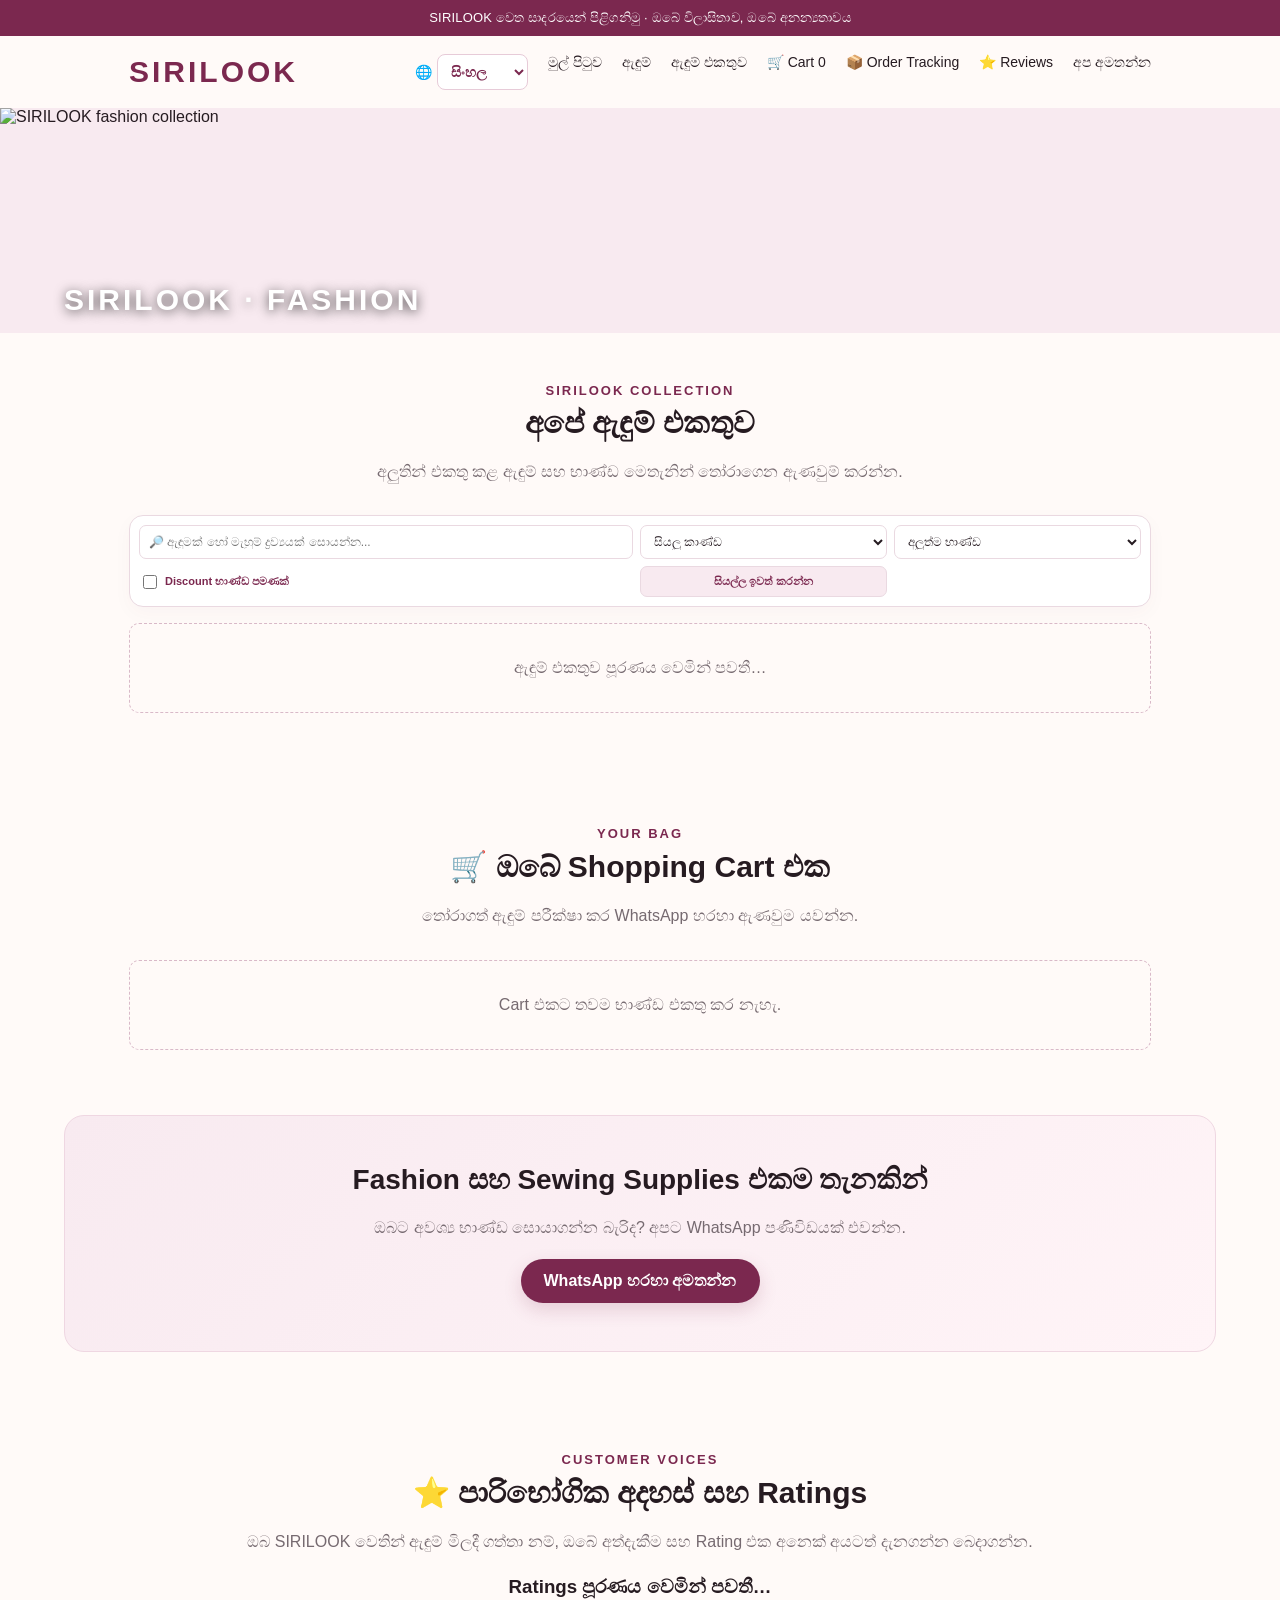
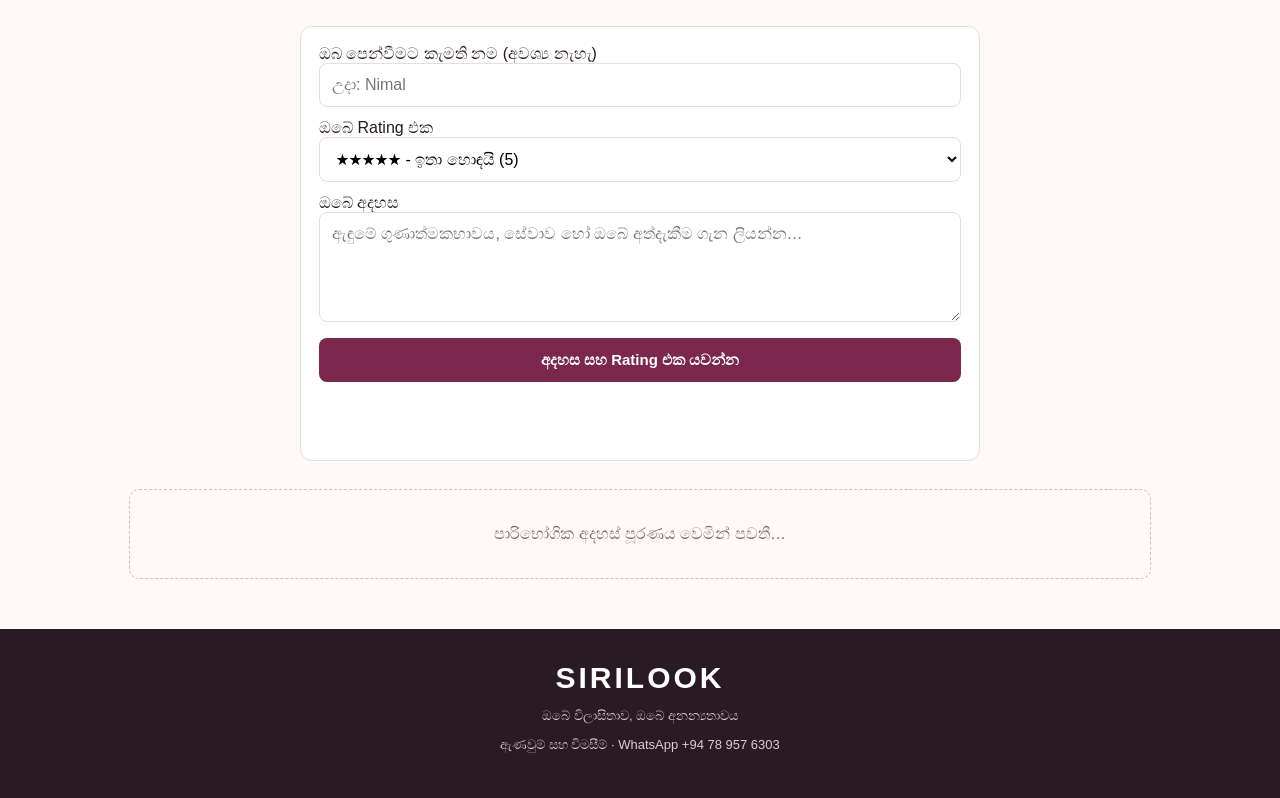
==== commit e9ca8358: "Make shop search and filters more compact" ====
--- a/index.html
+++ b/index.html
@@ -1,5 +1,13 @@
 <!doctype html>
-<html lang="si"><head><meta charset="utf-8"><meta name="viewport" content="width=device-width,initial-scale=1"><meta name="description" content="SIRILOOK — ඔබේ විලාසිතාව, ඔබේ අනන්‍යතාවය"><meta name="theme-color" content="#7b284f"><title>SIRILOOK | Fashion Store</title><style>:root{--wine:#7b284f;--pink:#f8eaf0;--ink:#261b21;--muted:#766a70;--cream:#fffaf8;--line:#ead9e1;--red:#a52735}*{box-sizing:border-box}body{margin:0;background:var(--cream);font-family:Arial,"Noto Sans Sinhala",sans-serif;color:var(--ink)}a{text-decoration:none;color:inherit}.top{background:var(--wine);color:#fff;text-align:center;padding:10px;font-size:13px}.nav{max-width:1150px;margin:auto;padding:18px 5%;display:flex;justify-content:space-between;align-items:center;gap:18px;flex-wrap:wrap}.logo{font-size:28px;letter-spacing:3px;font-weight:900;color:var(--wine)}.links{display:flex;gap:20px;font-size:14px}.hero{max-width:1150px;margin:auto;padding:20px 5% 55px;display:grid;grid-template-columns:1fr 1fr;gap:35px;align-items:center}.hero h1{font-size:clamp(36px,5vw,58px);line-height:1.3;margin:14px 0}.hero p,.head p,.banner p{color:var(--muted);line-height:1.9}.eyebrow{color:var(--wine);font-size:13px;font-weight:bold;letter-spacing:2px}.hero-img{height:440px;border-radius:180px 180px 12px 12px;overflow:hidden;background:var(--pink)}.hero-img img{width:100%;height:100%;object-fit:cover}.top-fashion-banner{width:100%;height:clamp(115px,22vw,225px);position:relative;overflow:hidden;background:var(--pink)}.top-fashion-banner img{width:100%;height:100%;display:block;object-fit:cover;object-position:center 38%}.top-fashion-banner:after{content:"SIRILOOK · FASHION";position:absolute;left:5%;bottom:16px;color:#fff;font-size:clamp(17px,3vw,30px);font-weight:900;letter-spacing:3px;text-shadow:0 2px 12px #000b}.section{max-width:1150px;margin:auto;padding:50px 5%}.head{text-align:center;margin-bottom:28px}.head h2{font-size:30px;margin:8px}.products{display:grid;grid-template-columns:repeat(3,minmax(0,1fr));gap:18px}.shop-tools{display:grid;grid-template-columns:2fr 1fr 1fr;gap:10px;margin:0 0 20px}.shop-tools input[type=search],.shop-tools select{width:100%;min-width:0;padding:12px;border:1px solid var(--line);border-radius:8px;background:#fff;color:var(--ink);font:inherit}.discount-filter{display:flex;align-items:center;gap:8px;font-size:13px;color:var(--wine);font-weight:bold}.discount-filter input{width:18px;height:18px;accent-color:var(--wine)}#clearFilters{border:1px solid var(--line);background:var(--pink);color:var(--wine);border-radius:8px;padding:11px;font-weight:bold;cursor:pointer}@media(max-width:700px){.shop-tools{grid-template-columns:1fr 1fr}.shop-tools input[type=search]{grid-column:1/-1}.discount-filter{font-size:12px}}.product{background:#fff;border:1px solid var(--line);border-radius:10px;overflow:hidden;display:flex;flex-direction:column}.product-img{width:100%;height:285px;object-fit:cover;background:var(--pink)}.info{padding:15px;display:flex;flex-direction:column;flex:1}.info h3{margin:0 0 8px;font-size:18px}.price{color:var(--wine);font-weight:bold;font-size:18px;margin-bottom:8px}.muted{color:var(--muted);font-size:13px;line-height:1.7}.badges{margin:4px 0 10px}.badge{display:inline-block;padding:6px 8px;border-radius:6px;background:var(--pink);color:var(--wine);font-size:12px;margin:2px}.badge.sold{background:#ffe5e8;color:var(--red);font-weight:bold}.discount-tag{position:absolute;top:10px;left:10px;background:#c51e4a;color:white;padding:7px 10px;border-radius:22px;font-size:12px;font-weight:900;box-shadow:0 3px 10px #0002}.product{position:relative}.price-old{text-decoration:line-through;color:#887983;font-size:13px;margin-right:7px}.price-new{color:var(--wine);font-weight:900;font-size:19px}.colours{display:flex;flex-wrap:wrap;gap:7px;margin:8px 0}.colour{width:42px;height:42px;border:2px solid #ddd;border-radius:7px;overflow:hidden;background:#f5e9ed;position:relative}.colour img{width:100%;height:100%;object-fit:cover}.colour.sold{opacity:.5}.colour.sold:after{content:"SOLD";position:absolute;inset:auto 0 0;background:var(--red);color:#fff;font-size:8px;text-align:center;font-weight:bold}.order{display:block;background:var(--wine);color:#fff;text-align:center;padding:12px;border-radius:7px;margin-top:auto}.order.sold{background:#a9a0a4;pointer-events:none}.cart-summary{margin:14px 0;padding:16px;background:var(--pink);border-radius:10px;font-weight:bold;text-align:right}.cart-checkout{width:100%;border:0;border-radius:8px;background:#128c4a;color:#fff;padding:15px;font-size:15px;font-weight:bold;cursor:pointer;margin:10px 0 20px}.cart-row{display:grid;grid-template-columns:72px 1fr auto;gap:12px;align-items:center;padding:12px;background:#fff;border:1px solid var(--line);border-radius:10px;margin-bottom:10px}.cart-row img{width:72px;height:88px;object-fit:cover;border-radius:6px;background:var(--pink)}.cart-row h3{font-size:15px;margin:0 0 5px}.cart-row p{font-size:12px;color:var(--muted);margin:4px 0}.cart-controls{display:flex;gap:6px;align-items:center;flex-wrap:wrap;margin-top:7px}.cart-controls button{border:1px solid var(--line);background:var(--pink);color:var(--wine);border-radius:6px;padding:5px 9px;cursor:pointer}.cart-remove{color:var(--red)!important}.add-cart{display:block;width:100%;margin-top:8px;padding:11px;border:1px solid var(--wine);background:#fff;color:var(--wine);font-weight:bold;border-radius:7px;cursor:pointer}.add-cart:disabled{opacity:.45;cursor:not-allowed}.review-form{max-width:680px;margin:0 auto 28px;background:#fff;border:1px solid var(--line);border-radius:12px;padding:18px;display:grid;gap:12px}.review-form input,.review-form select,.review-form textarea{width:100%;padding:12px;border:1px solid var(--line);border-radius:8px;font:inherit;background:#fff}.review-form textarea{min-height:110px;resize:vertical}.review-submit{border:0;border-radius:8px;background:var(--wine);color:#fff;padding:13px;font-weight:bold;font-size:15px;cursor:pointer}.review-list{display:grid;grid-template-columns:repeat(2,minmax(0,1fr));gap:14px}.review-card{background:#fff;border:1px solid var(--line);border-radius:10px;padding:16px}.review-stars{color:#b77b00;letter-spacing:2px;font-size:18px}.review-meta{color:var(--muted);font-size:12px;margin-top:7px}.review-status{text-align:center;min-height:22px;color:var(--wine);font-size:13px}@media(max-width:700px){.review-list{grid-template-columns:1fr}}@media(max-width:420px){.cart-row{grid-template-columns:58px 1fr}.cart-row img{width:58px;height:76px}.cart-row>strong{grid-column:2}}.empty{text-align:center;padding:35px;border:1px dashed #d9b9c8;border-radius:10px;color:var(--muted);grid-column:1/-1}.banner{margin:15px 5% 50px;background:var(--pink);border-radius:12px;padding:38px 20px;text-align:center}.banner h2{margin:0;font-size:28px}footer{background:#291a23;color:#ddcbd4;text-align:center;padding:32px 5%;font-size:13px}footer .logo{color:#fff}@media(max-width:700px){.hero{grid-template-columns:1fr;padding-top:10px}.hero-img{height:320px;grid-row:1}.links{width:100%;justify-content:space-between;gap:8px;font-size:12px}.products{grid-template-columns:1fr 1fr}.product-img{height:210px}}@media(min-width:1000px){.products{grid-template-columns:repeat(4,minmax(0,1fr));gap:22px}.product-img{height:300px}.info{padding:17px}.product{box-shadow:0 5px 22px #51253a0b;transition:transform .22s ease,box-shadow .22s ease}.product:hover{transform:translateY(-5px);box-shadow:0 14px 30px #51253a18}}.product-img{display:block;object-fit:cover}.info h3{line-height:1.45;min-height:2.5em}.price-new{font-size:21px}.order{margin-top:12px;font-size:13px;font-weight:bold}.add-cart{font-size:13px}.shop-tools{background:#fff;padding:14px;border:1px solid var(--line);border-radius:14px;box-shadow:0 6px 20px #51253a08}.hero .btn,.banner .btn{display:inline-block;background:var(--wine);color:#fff;border-radius:30px;padding:13px 23px;font-weight:bold;box-shadow:0 7px 18px #7b284f2b}.hero-img{box-shadow:0 20px 45px #51253a18}.product{border-radius:16px;border-color:#efe2e8}.discount-tag{z-index:2}.colour{border-radius:50%;width:34px;height:34px}.section#categories .products{grid-template-columns:repeat(3,minmax(0,1fr))}.section#categories .product{border-radius:16px}.section#categories .product-img{height:260px}.section#categories .info h3{min-height:0;font-size:18px}.banner{background:linear-gradient(135deg,#f8eaf0,#fff4f7);border:1px solid #efd7e2;padding:48px 20px;border-radius:20px}.top{letter-spacing:.2px}.logo{font-size:30px}.links a:hover{color:var(--wine)}@media(max-width:700px){.products{grid-template-columns:repeat(2,minmax(0,1fr));gap:11px}.product-img{height:220px}.info{padding:11px}.info h3{font-size:14px;min-height:40px}.price-new{font-size:17px}.price-old{font-size:11px}.order{padding:10px 6px;font-size:11px}.add-cart{padding:9px 5px;font-size:11px}.section{padding:34px 4%}.section#categories .products{grid-template-columns:repeat(2,minmax(0,1fr));gap:12px}.section#categories .product-img{height:180px}.section#categories .product:last-child{grid-column:1/-1}.section#categories .product:last-child .product-img{height:190px}.hero-img{border-radius:100px 100px 12px 12px}.hero h1{font-size:35px}.head h2{font-size:25px}.shop-tools{padding:10px}}@media(max-width:420px){.products{grid-template-columns:repeat(2,minmax(0,1fr))}.product-img{height:185px}.section#categories .product-img{height:150px}.section#categories .product:last-child .product-img{height:165px}.light{margin-left:0}.logo{font-size:25px}}.image-lightbox{position:fixed;inset:0;z-index:99999;background:rgba(18,10,15,.96);display:none;align-items:center;justify-content:center;padding:18px;box-sizing:border-box}.image-lightbox.open{display:flex}.image-lightbox img{max-width:100%;max-height:92dvh;object-fit:contain;border-radius:8px;box-shadow:0 0 0 2px #fff2,0 18px 70px #0008}.image-lightbox-close{position:absolute;top:14px;right:16px;width:46px;height:46px;border:2px solid #fff;background:#7b284f;color:#fff;border-radius:50%;font-size:30px;font-weight:bold;line-height:1;cursor:pointer;box-shadow:0 0 0 4px #fff3}.colour.is-selected{border:3px solid #7b284f;box-shadow:0 0 0 4px #fff,0 0 0 8px #7b284f,0 8px 22px #7b284f66;transform:scale(1.06);z-index:2}.colour{cursor:zoom-in;transition:transform .15s,box-shadow .15s,border-color .15s}.swatch.selected{border:3px solid #7b284f;background:#fff5f9;box-shadow:0 0 0 3px #fff,0 0 0 7px #7b284f,0 10px 25px #7b284f55;transform:translateY(-2px)}.swatch{transition:transform .15s,box-shadow .15s,border-color .15s}.swatch img{cursor:zoom-in}.language-control{display:flex;align-items:center;gap:5px;font-size:14px}.language-control select{border:1px solid #e7cbd8;border-radius:8px;padding:8px 9px;background:#fff;color:#7b284f;font:inherit;font-weight:bold;max-width:125px}@media(max-width:700px){.language-control{margin-left:auto}.language-control select{padding:7px;font-size:12px;max-width:100px}} .free-delivery-badge{display:inline-flex;align-items:center;gap:6px;background:linear-gradient(135deg,#d8fbe4,#a9f0c1);color:#075d2c;border:2px solid #21a45b;border-radius:10px;padding:9px 13px;font-weight:900;font-size:14px;box-shadow:0 4px 12px #16803d25;letter-spacing:.2px}</style></head><body><div class="top">SIRILOOK වෙත සාදරයෙන් පිළිගනිමු · ඔබේ විලාසිතාව, ඔබේ අනන්‍යතාවය</div><header class="nav"><a class="logo" href="#home">SIRILOOK</a><nav class="links"><label class="language-control" for="siteLanguage" aria-label="Website language">🌐 <select id="siteLanguage" aria-label="Website language"><option value="si">සිංහල</option><option value="en">English</option><option value="ta">தமிழ்</option></select></label><a href="#home">මුල් පිටුව</a><a href="#collection">ඇඳුම්</a><a href="#collection">ඇඳුම් එකතුව</a><a href="#cartPanel">🛒 Cart <span id="cartCount">0</span></a><a href="./track-order.html">📦 Order Tracking</a><a href="#reviews">⭐ Reviews</a><a href="#contact">අප අමතන්න</a></nav></header><section class="top-fashion-banner" aria-label="SIRILOOK fashion"><img src="https://images.unsplash.com/photo-1483985988355-763728e1935b?auto=format&fit=crop&w=1800&q=85" alt="SIRILOOK fashion collection"></section><section class="section" id="collection"><div class="head"><div class="eyebrow">SIRILOOK COLLECTION</div><h2>අපේ ඇඳුම් එකතුව</h2><p>අලුතින් එකතු කළ ඇඳුම් සහ භාණ්ඩ මෙතැනින් තෝරාගෙන ඇණවුම් කරන්න.</p></div><div class="shop-tools" aria-label="ඇඳුම් සෙවීම සහ පෙරීම"><input id="productSearch" type="search" placeholder="🔎 ඇඳුමක් හෝ මැහුම් ද්‍රව්‍යයක් සොයන්න..." aria-label="ඇඳුම් සොයන්න"><select id="categoryFilter" aria-label="කාණ්ඩය අනුව පෙරන්න"><option value="">සියලු කාණ්ඩ</option><option>කාන්තා ඇඳුම්</option><option>පිරිමි ඇඳුම්</option><option>ළමා ඇඳුම්</option><option>සාම්ප්‍රදායික ඇඳුම්</option><option>රෙදි</option><option>නූල් සහ ඉඳිකටු</option><option>බොත්තම් සහ සිපර්</option><option>මැහුම් උපකරණ</option><option>Sewing Machine Parts</option><option>අනෙකුත්</option></select><select id="sortFilter" aria-label="මිල අනුව සකසන්න"><option value="newest">අලුත්ම භාණ්ඩ</option><option value="low">මිල: අඩු සිට වැඩි</option><option value="high">මිල: වැඩි සිට අඩු</option><option value="name">නම අනුව</option></select><label class="discount-filter"><input id="discountFilter" type="checkbox"> Discount භාණ්ඩ පමණක්</label><button id="clearFilters" type="button">සියල්ල ඉවත් කරන්න</button></div><p id="resultCount" class="muted" style="text-align:center;margin:0 0 16px"></p><div id="products" class="products"><div class="empty">ඇඳුම් එකතුව පූරණය වෙමින් පවතී…</div></div><p id="status" class="muted" style="text-align:center"></p></section><main><section class="section" id="cartPanel"><div class="head"><div class="eyebrow">YOUR BAG</div><h2>🛒 ඔබේ Shopping Cart එක</h2><p>තෝරාගත් ඇඳුම් පරීක්ෂා කර WhatsApp හරහා ඇණවුම යවන්න.</p></div><div id="cartItems"><div class="empty">Cart එකට තවම භාණ්ඩ එකතු කර නැහැ.</div></div><div id="cartSummary" class="cart-summary" hidden></div><button id="checkoutCart" class="cart-checkout" type="button" hidden>WhatsApp හරහා සියලුම භාණ්ඩ ඇණවුම් කරන්න</button></section><section class="banner"><h2>Fashion සහ Sewing Supplies එකම තැනකින්</h2><p>ඔබට අවශ්‍ය භාණ්ඩ සොයාගන්න බැරිද? අපට WhatsApp පණිවිඩයක් එවන්න.</p><a class="btn" href="https://wa.me/94789576303?text=Hello%20SIRILOOK" target="_blank" rel="noopener">WhatsApp හරහා අමතන්න</a></section></main><section class="section" id="reviews"><div class="head"><div class="eyebrow">CUSTOMER VOICES</div><h2>⭐ පාරිභෝගික අදහස් සහ Ratings</h2><p>ඔබ SIRILOOK වෙතින් ඇඳුම් මිලදී ගත්තා නම්, ඔබේ අත්දැකීම සහ Rating එක අනෙක් අයටත් දැනගන්න බෙදාගන්න.</p><h3 id="reviewAverage">Ratings පූරණය වෙමින් පවතී…</h3><p id="reviewCount" class="muted"></p></div><form id="reviewForm" class="review-form"><label>ඔබ පෙන්වීමට කැමති නම (අවශ්‍ය නැහැ)<input id="reviewName" maxlength="40" placeholder="උදා: Nimal"></label><label>ඔබේ Rating එක<select id="reviewRating" required><option value="5">★★★★★ - ඉතා හොඳයි (5)</option><option value="4">★★★★☆ - හොඳයි (4)</option><option value="3">★★★☆☆ - සාමාන්‍යයි (3)</option><option value="2">★★☆☆☆ - වැඩිදියුණු කළ යුතුයි (2)</option><option value="1">★☆☆☆☆ - සතුටුදායක නැහැ (1)</option></select></label><label>ඔබේ අදහස<textarea id="reviewComment" maxlength="600" required placeholder="ඇඳුමේ ගුණාත්මකභාවය, සේවාව හෝ ඔබේ අත්දැකීම ගැන ලියන්න…"></textarea></label><button class="review-submit" id="reviewSubmit" type="submit">අදහස සහ Rating එක යවන්න</button><p id="reviewStatus" class="review-status" aria-live="polite"></p></form><div id="reviewList" class="review-list"><div class="empty">පාරිභෝගික අදහස් පූරණය වෙමින් පවතී…</div></div></section><footer id="contact"><div class="logo">SIRILOOK</div><p>ඔබේ විලාසිතාව, ඔබේ අනන්‍යතාවය</p><p>ඇණවුම් සහ විමසීම් · WhatsApp +94 78 957 6303</p></footer><script>function openSirilookImage(src,alt){let box=document.getElementById("sirilookImageLightbox");if(!box){box=document.createElement("div");box.id="sirilookImageLightbox";box.className="image-lightbox";box.innerHTML='<button type="button" class="image-lightbox-close" aria-label="Close image">×</button><img alt="">';document.body.appendChild(box);box.addEventListener("click",e=>{if(e.target===box||e.target.classList.contains("image-lightbox-close"))box.classList.remove("open")});document.addEventListener("keydown",e=>{if(e.key==="Escape")box.classList.remove("open")})}const im=box.querySelector("img");im.src=src;im.alt=alt||"SIRILOOK colour image";box.classList.add("open")}</script><script>
+<html lang="si"><head><meta charset="utf-8"><meta name="viewport" content="width=device-width,initial-scale=1"><meta name="description" content="SIRILOOK — ඔබේ විලාසිතාව, ඔබේ අනන්‍යතාවය"><meta name="theme-color" content="#7b284f"><title>SIRILOOK | Fashion Store</title><style>:root{--wine:#7b284f;--pink:#f8eaf0;--ink:#261b21;--muted:#766a70;--cream:#fffaf8;--line:#ead9e1;--red:#a52735}*{box-sizing:border-box}body{margin:0;background:var(--cream);font-family:Arial,"Noto Sans Sinhala",sans-serif;color:var(--ink)}a{text-decoration:none;color:inherit}.top{background:var(--wine);color:#fff;text-align:center;padding:10px;font-size:13px}.nav{max-width:1150px;margin:auto;padding:18px 5%;display:flex;justify-content:space-between;align-items:center;gap:18px;flex-wrap:wrap}.logo{font-size:28px;letter-spacing:3px;font-weight:900;color:var(--wine)}.links{display:flex;gap:20px;font-size:14px}.hero{max-width:1150px;margin:auto;padding:20px 5% 55px;display:grid;grid-template-columns:1fr 1fr;gap:35px;align-items:center}.hero h1{font-size:clamp(36px,5vw,58px);line-height:1.3;margin:14px 0}.hero p,.head p,.banner p{color:var(--muted);line-height:1.9}.eyebrow{color:var(--wine);font-size:13px;font-weight:bold;letter-spacing:2px}.hero-img{height:440px;border-radius:180px 180px 12px 12px;overflow:hidden;background:var(--pink)}.hero-img img{width:100%;height:100%;object-fit:cover}.top-fashion-banner{width:100%;height:clamp(115px,22vw,225px);position:relative;overflow:hidden;background:var(--pink)}.top-fashion-banner img{width:100%;height:100%;display:block;object-fit:cover;object-position:center 38%}.top-fashion-banner:after{content:"SIRILOOK · FASHION";position:absolute;left:5%;bottom:16px;color:#fff;font-size:clamp(17px,3vw,30px);font-weight:900;letter-spacing:3px;text-shadow:0 2px 12px #000b}.section{max-width:1150px;margin:auto;padding:50px 5%}.head{text-align:center;margin-bottom:28px}.head h2{font-size:30px;margin:8px}.products{display:grid;grid-template-columns:repeat(3,minmax(0,1fr));gap:18px}.shop-tools{display:grid;grid-template-columns:2fr 1fr 1fr;gap:10px;margin:0 0 20px}.shop-tools input[type=search],.shop-tools select{width:100%;min-width:0;padding:12px;border:1px solid var(--line);border-radius:8px;background:#fff;color:var(--ink);font:inherit}.discount-filter{display:flex;align-items:center;gap:8px;font-size:13px;color:var(--wine);font-weight:bold}.discount-filter input{width:18px;height:18px;accent-color:var(--wine)}#clearFilters{border:1px solid var(--line);background:var(--pink);color:var(--wine);border-radius:8px;padding:11px;font-weight:bold;cursor:pointer}@media(max-width:700px){.shop-tools{grid-template-columns:1fr 1fr}.shop-tools input[type=search]{grid-column:1/-1}.discount-filter{font-size:12px}}.product{background:#fff;border:1px solid var(--line);border-radius:10px;overflow:hidden;display:flex;flex-direction:column}.product-img{width:100%;height:285px;object-fit:cover;background:var(--pink)}.info{padding:15px;display:flex;flex-direction:column;flex:1}.info h3{margin:0 0 8px;font-size:18px}.price{color:var(--wine);font-weight:bold;font-size:18px;margin-bottom:8px}.muted{color:var(--muted);font-size:13px;line-height:1.7}.badges{margin:4px 0 10px}.badge{display:inline-block;padding:6px 8px;border-radius:6px;background:var(--pink);color:var(--wine);font-size:12px;margin:2px}.badge.sold{background:#ffe5e8;color:var(--red);font-weight:bold}.discount-tag{position:absolute;top:10px;left:10px;background:#c51e4a;color:white;padding:7px 10px;border-radius:22px;font-size:12px;font-weight:900;box-shadow:0 3px 10px #0002}.product{position:relative}.price-old{text-decoration:line-through;color:#887983;font-size:13px;margin-right:7px}.price-new{color:var(--wine);font-weight:900;font-size:19px}.colours{display:flex;flex-wrap:wrap;gap:7px;margin:8px 0}.colour{width:42px;height:42px;border:2px solid #ddd;border-radius:7px;overflow:hidden;background:#f5e9ed;position:relative}.colour img{width:100%;height:100%;object-fit:cover}.colour.sold{opacity:.5}.colour.sold:after{content:"SOLD";position:absolute;inset:auto 0 0;background:var(--red);color:#fff;font-size:8px;text-align:center;font-weight:bold}.order{display:block;background:var(--wine);color:#fff;text-align:center;padding:12px;border-radius:7px;margin-top:auto}.order.sold{background:#a9a0a4;pointer-events:none}.cart-summary{margin:14px 0;padding:16px;background:var(--pink);border-radius:10px;font-weight:bold;text-align:right}.cart-checkout{width:100%;border:0;border-radius:8px;background:#128c4a;color:#fff;padding:15px;font-size:15px;font-weight:bold;cursor:pointer;margin:10px 0 20px}.cart-row{display:grid;grid-template-columns:72px 1fr auto;gap:12px;align-items:center;padding:12px;background:#fff;border:1px solid var(--line);border-radius:10px;margin-bottom:10px}.cart-row img{width:72px;height:88px;object-fit:cover;border-radius:6px;background:var(--pink)}.cart-row h3{font-size:15px;margin:0 0 5px}.cart-row p{font-size:12px;color:var(--muted);margin:4px 0}.cart-controls{display:flex;gap:6px;align-items:center;flex-wrap:wrap;margin-top:7px}.cart-controls button{border:1px solid var(--line);background:var(--pink);color:var(--wine);border-radius:6px;padding:5px 9px;cursor:pointer}.cart-remove{color:var(--red)!important}.add-cart{display:block;width:100%;margin-top:8px;padding:11px;border:1px solid var(--wine);background:#fff;color:var(--wine);font-weight:bold;border-radius:7px;cursor:pointer}.add-cart:disabled{opacity:.45;cursor:not-allowed}.review-form{max-width:680px;margin:0 auto 28px;background:#fff;border:1px solid var(--line);border-radius:12px;padding:18px;display:grid;gap:12px}.review-form input,.review-form select,.review-form textarea{width:100%;padding:12px;border:1px solid var(--line);border-radius:8px;font:inherit;background:#fff}.review-form textarea{min-height:110px;resize:vertical}.review-submit{border:0;border-radius:8px;background:var(--wine);color:#fff;padding:13px;font-weight:bold;font-size:15px;cursor:pointer}.review-list{display:grid;grid-template-columns:repeat(2,minmax(0,1fr));gap:14px}.review-card{background:#fff;border:1px solid var(--line);border-radius:10px;padding:16px}.review-stars{color:#b77b00;letter-spacing:2px;font-size:18px}.review-meta{color:var(--muted);font-size:12px;margin-top:7px}.review-status{text-align:center;min-height:22px;color:var(--wine);font-size:13px}@media(max-width:700px){.review-list{grid-template-columns:1fr}}@media(max-width:420px){.cart-row{grid-template-columns:58px 1fr}.cart-row img{width:58px;height:76px}.cart-row>strong{grid-column:2}}.empty{text-align:center;padding:35px;border:1px dashed #d9b9c8;border-radius:10px;color:var(--muted);grid-column:1/-1}.banner{margin:15px 5% 50px;background:var(--pink);border-radius:12px;padding:38px 20px;text-align:center}.banner h2{margin:0;font-size:28px}footer{background:#291a23;color:#ddcbd4;text-align:center;padding:32px 5%;font-size:13px}footer .logo{color:#fff}@media(max-width:700px){.hero{grid-template-columns:1fr;padding-top:10px}.hero-img{height:320px;grid-row:1}.links{width:100%;justify-content:space-between;gap:8px;font-size:12px}.products{grid-template-columns:1fr 1fr}.product-img{height:210px}}@media(min-width:1000px){.products{grid-template-columns:repeat(4,minmax(0,1fr));gap:22px}.product-img{height:300px}.info{padding:17px}.product{box-shadow:0 5px 22px #51253a0b;transition:transform .22s ease,box-shadow .22s ease}.product:hover{transform:translateY(-5px);box-shadow:0 14px 30px #51253a18}}.product-img{display:block;object-fit:cover}.info h3{line-height:1.45;min-height:2.5em}.price-new{font-size:21px}.order{margin-top:12px;font-size:13px;font-weight:bold}.add-cart{font-size:13px}.shop-tools{background:#fff;padding:14px;border:1px solid var(--line);border-radius:14px;box-shadow:0 6px 20px #51253a08}.hero .btn,.banner .btn{display:inline-block;background:var(--wine);color:#fff;border-radius:30px;padding:13px 23px;font-weight:bold;box-shadow:0 7px 18px #7b284f2b}.hero-img{box-shadow:0 20px 45px #51253a18}.product{border-radius:16px;border-color:#efe2e8}.discount-tag{z-index:2}.colour{border-radius:50%;width:34px;height:34px}.section#categories .products{grid-template-columns:repeat(3,minmax(0,1fr))}.section#categories .product{border-radius:16px}.section#categories .product-img{height:260px}.section#categories .info h3{min-height:0;font-size:18px}.banner{background:linear-gradient(135deg,#f8eaf0,#fff4f7);border:1px solid #efd7e2;padding:48px 20px;border-radius:20px}.top{letter-spacing:.2px}.logo{font-size:30px}.links a:hover{color:var(--wine)}@media(max-width:700px){.products{grid-template-columns:repeat(2,minmax(0,1fr));gap:11px}.product-img{height:220px}.info{padding:11px}.info h3{font-size:14px;min-height:40px}.price-new{font-size:17px}.price-old{font-size:11px}.order{padding:10px 6px;font-size:11px}.add-cart{padding:9px 5px;font-size:11px}.section{padding:34px 4%}.section#categories .products{grid-template-columns:repeat(2,minmax(0,1fr));gap:12px}.section#categories .product-img{height:180px}.section#categories .product:last-child{grid-column:1/-1}.section#categories .product:last-child .product-img{height:190px}.hero-img{border-radius:100px 100px 12px 12px}.hero h1{font-size:35px}.head h2{font-size:25px}.shop-tools{padding:10px}}@media(max-width:420px){.products{grid-template-columns:repeat(2,minmax(0,1fr))}.product-img{height:185px}.section#categories .product-img{height:150px}.section#categories .product:last-child .product-img{height:165px}.light{margin-left:0}.logo{font-size:25px}}.image-lightbox{position:fixed;inset:0;z-index:99999;background:rgba(18,10,15,.96);display:none;align-items:center;justify-content:center;padding:18px;box-sizing:border-box}.image-lightbox.open{display:flex}.image-lightbox img{max-width:100%;max-height:92dvh;object-fit:contain;border-radius:8px;box-shadow:0 0 0 2px #fff2,0 18px 70px #0008}.image-lightbox-close{position:absolute;top:14px;right:16px;width:46px;height:46px;border:2px solid #fff;background:#7b284f;color:#fff;border-radius:50%;font-size:30px;font-weight:bold;line-height:1;cursor:pointer;box-shadow:0 0 0 4px #fff3}.colour.is-selected{border:3px solid #7b284f;box-shadow:0 0 0 4px #fff,0 0 0 8px #7b284f,0 8px 22px #7b284f66;transform:scale(1.06);z-index:2}.colour{cursor:zoom-in;transition:transform .15s,box-shadow .15s,border-color .15s}.swatch.selected{border:3px solid #7b284f;background:#fff5f9;box-shadow:0 0 0 3px #fff,0 0 0 7px #7b284f,0 10px 25px #7b284f55;transform:translateY(-2px)}.swatch{transition:transform .15s,box-shadow .15s,border-color .15s}.swatch img{cursor:zoom-in}.language-control{display:flex;align-items:center;gap:5px;font-size:14px}.language-control select{border:1px solid #e7cbd8;border-radius:8px;padding:8px 9px;background:#fff;color:#7b284f;font:inherit;font-weight:bold;max-width:125px}@media(max-width:700px){.language-control{margin-left:auto}.language-control select{padding:7px;font-size:12px;max-width:100px}} .free-delivery-badge{display:inline-flex;align-items:center;gap:6px;background:linear-gradient(135deg,#d8fbe4,#a9f0c1);color:#075d2c;border:2px solid #21a45b;border-radius:10px;padding:9px 13px;font-weight:900;font-size:14px;box-shadow:0 4px 12px #16803d25;letter-spacing:.2px}</style><style>/* SIRILOOK-COMPACT-FILTERS */
+.shop-tools{gap:7px!important;padding:9px!important;margin-bottom:14px!important}
+.shop-tools input[type=search],.shop-tools select{padding:8px 9px!important;font-size:12px!important;border-radius:7px!important}
+.discount-filter{gap:5px!important;font-size:11px!important}
+.discount-filter input{width:14px!important;height:14px!important}
+#clearFilters{padding:8px 9px!important;font-size:11px!important;border-radius:7px!important}
+@media(max-width:700px){.shop-tools{gap:6px!important;padding:7px!important}.shop-tools input[type=search]{padding:7px 8px!important;font-size:11px!important}.shop-tools select{padding:7px 6px!important;font-size:11px!important}.discount-filter{font-size:10px!important;gap:4px!important}.discount-filter input{width:13px!important;height:13px!important}#clearFilters{padding:7px 6px!important;font-size:10px!important}}
+@media(max-width:420px){.shop-tools{gap:5px!important;padding:6px!important}.shop-tools input[type=search],.shop-tools select{padding:6px 5px!important;font-size:10px!important}.discount-filter{font-size:9px!important}.discount-filter input{width:12px!important;height:12px!important}#clearFilters{padding:6px 5px!important;font-size:9px!important}}
+</style></head><body><div class="top">SIRILOOK වෙත සාදරයෙන් පිළිගනිමු · ඔබේ විලාසිතාව, ඔබේ අනන්‍යතාවය</div><header class="nav"><a class="logo" href="#home">SIRILOOK</a><nav class="links"><label class="language-control" for="siteLanguage" aria-label="Website language">🌐 <select id="siteLanguage" aria-label="Website language"><option value="si">සිංහල</option><option value="en">English</option><option value="ta">தமிழ்</option></select></label><a href="#home">මුල් පිටුව</a><a href="#collection">ඇඳුම්</a><a href="#collection">ඇඳුම් එකතුව</a><a href="#cartPanel">🛒 Cart <span id="cartCount">0</span></a><a href="./track-order.html">📦 Order Tracking</a><a href="#reviews">⭐ Reviews</a><a href="#contact">අප අමතන්න</a></nav></header><section class="top-fashion-banner" aria-label="SIRILOOK fashion"><img src="https://images.unsplash.com/photo-1483985988355-763728e1935b?auto=format&fit=crop&w=1800&q=85" alt="SIRILOOK fashion collection"></section><section class="section" id="collection"><div class="head"><div class="eyebrow">SIRILOOK COLLECTION</div><h2>අපේ ඇඳුම් එකතුව</h2><p>අලුතින් එකතු කළ ඇඳුම් සහ භාණ්ඩ මෙතැනින් තෝරාගෙන ඇණවුම් කරන්න.</p></div><div class="shop-tools" aria-label="ඇඳුම් සෙවීම සහ පෙරීම"><input id="productSearch" type="search" placeholder="🔎 ඇඳුමක් හෝ මැහුම් ද්‍රව්‍යයක් සොයන්න..." aria-label="ඇඳුම් සොයන්න"><select id="categoryFilter" aria-label="කාණ්ඩය අනුව පෙරන්න"><option value="">සියලු කාණ්ඩ</option><option>කාන්තා ඇඳුම්</option><option>පිරිමි ඇඳුම්</option><option>ළමා ඇඳුම්</option><option>සාම්ප්‍රදායික ඇඳුම්</option><option>රෙදි</option><option>නූල් සහ ඉඳිකටු</option><option>බොත්තම් සහ සිපර්</option><option>මැහුම් උපකරණ</option><option>Sewing Machine Parts</option><option>අනෙකුත්</option></select><select id="sortFilter" aria-label="මිල අනුව සකසන්න"><option value="newest">අලුත්ම භාණ්ඩ</option><option value="low">මිල: අඩු සිට වැඩි</option><option value="high">මිල: වැඩි සිට අඩු</option><option value="name">නම අනුව</option></select><label class="discount-filter"><input id="discountFilter" type="checkbox"> Discount භාණ්ඩ පමණක්</label><button id="clearFilters" type="button">සියල්ල ඉවත් කරන්න</button></div><p id="resultCount" class="muted" style="text-align:center;margin:0 0 16px"></p><div id="products" class="products"><div class="empty">ඇඳුම් එකතුව පූරණය වෙමින් පවතී…</div></div><p id="status" class="muted" style="text-align:center"></p></section><main><section class="section" id="cartPanel"><div class="head"><div class="eyebrow">YOUR BAG</div><h2>🛒 ඔබේ Shopping Cart එක</h2><p>තෝරාගත් ඇඳුම් පරීක්ෂා කර WhatsApp හරහා ඇණවුම යවන්න.</p></div><div id="cartItems"><div class="empty">Cart එකට තවම භාණ්ඩ එකතු කර නැහැ.</div></div><div id="cartSummary" class="cart-summary" hidden></div><button id="checkoutCart" class="cart-checkout" type="button" hidden>WhatsApp හරහා සියලුම භාණ්ඩ ඇණවුම් කරන්න</button></section><section class="banner"><h2>Fashion සහ Sewing Supplies එකම තැනකින්</h2><p>ඔබට අවශ්‍ය භාණ්ඩ සොයාගන්න බැරිද? අපට WhatsApp පණිවිඩයක් එවන්න.</p><a class="btn" href="https://wa.me/94789576303?text=Hello%20SIRILOOK" target="_blank" rel="noopener">WhatsApp හරහා අමතන්න</a></section></main><section class="section" id="reviews"><div class="head"><div class="eyebrow">CUSTOMER VOICES</div><h2>⭐ පාරිභෝගික අදහස් සහ Ratings</h2><p>ඔබ SIRILOOK වෙතින් ඇඳුම් මිලදී ගත්තා නම්, ඔබේ අත්දැකීම සහ Rating එක අනෙක් අයටත් දැනගන්න බෙදාගන්න.</p><h3 id="reviewAverage">Ratings පූරණය වෙමින් පවතී…</h3><p id="reviewCount" class="muted"></p></div><form id="reviewForm" class="review-form"><label>ඔබ පෙන්වීමට කැමති නම (අවශ්‍ය නැහැ)<input id="reviewName" maxlength="40" placeholder="උදා: Nimal"></label><label>ඔබේ Rating එක<select id="reviewRating" required><option value="5">★★★★★ - ඉතා හොඳයි (5)</option><option value="4">★★★★☆ - හොඳයි (4)</option><option value="3">★★★☆☆ - සාමාන්‍යයි (3)</option><option value="2">★★☆☆☆ - වැඩිදියුණු කළ යුතුයි (2)</option><option value="1">★☆☆☆☆ - සතුටුදායක නැහැ (1)</option></select></label><label>ඔබේ අදහස<textarea id="reviewComment" maxlength="600" required placeholder="ඇඳුමේ ගුණාත්මකභාවය, සේවාව හෝ ඔබේ අත්දැකීම ගැන ලියන්න…"></textarea></label><button class="review-submit" id="reviewSubmit" type="submit">අදහස සහ Rating එක යවන්න</button><p id="reviewStatus" class="review-status" aria-live="polite"></p></form><div id="reviewList" class="review-list"><div class="empty">පාරිභෝගික අදහස් පූරණය වෙමින් පවතී…</div></div></section><footer id="contact"><div class="logo">SIRILOOK</div><p>ඔබේ විලාසිතාව, ඔබේ අනන්‍යතාවය</p><p>ඇණවුම් සහ විමසීම් · WhatsApp +94 78 957 6303</p></footer><script>function openSirilookImage(src,alt){let box=document.getElementById("sirilookImageLightbox");if(!box){box=document.createElement("div");box.id="sirilookImageLightbox";box.className="image-lightbox";box.innerHTML='<button type="button" class="image-lightbox-close" aria-label="Close image">×</button><img alt="">';document.body.appendChild(box);box.addEventListener("click",e=>{if(e.target===box||e.target.classList.contains("image-lightbox-close"))box.classList.remove("open")});document.addEventListener("keydown",e=>{if(e.key==="Escape")box.classList.remove("open")})}const im=box.querySelector("img");im.src=src;im.alt=alt||"SIRILOOK colour image";box.classList.add("open")}</script><script>
 (function(){
 const translations={
 en:{"ඇඳුම් එකතුවට":"Back to collection","← ඇඳුම් එකතුවට":"← Back to collection","Order Tracking":"Order Tracking","📦 Order Tracking":"📦 Order Tracking","⭐ Reviews":"⭐ Reviews","ඇඳුම් එකතුවට":"Back to collection","ඇඳුම් එකතුව":"Clothing Collection","SIRILOOK COLLECTION":"SIRILOOK COLLECTION","YOUR BAG":"YOUR BAG","CUSTOMER VOICES":"CUSTOMER REVIEWS","ඇඳුම් එකතු කර නැහැ.":"No clothing items added.","අපේ ඇඳුම් එකතුව":"Our Collection","ඇඳුම් සහ භාණ්ඩ":"Clothing and products","අලුතින් එකතු කළ ඇඳුම් සහ භාණ්ඩ මෙතැනින් තෝරාගෙන ඇණවුම් කරන්න.":"Browse and order our latest clothing and products here.","ඇණවුමේ තත්ත්වය මෙතැනින් බලන්න":"Check order status here","ඔබේ Shopping Cart එක":"Your Shopping Cart","ඔබේ ඇඳුම් එකතුව":"Your collection","Style No:":"Style No:","වර්ණය":"Colour","ප්‍රමාණය":"Size","සියලු කාණ්ඩ":"All categories","භාණ්ඩ":"Products","තවම පාරිභෝගික අදහස් නැහැ.":"No customer reviews yet.","අදහස සහ Rating එක යවන්න":"Submit review and rating","ඔබේ අදහස":"Your review","නම":"Name","මිල":"Price","විස්තර":"Description",
@@ -17,7 +25,7 @@
 const switcher=document.getElementById("siteLanguage");let saved="si";try{saved=localStorage.getItem("sirilook_language")||"si"}catch{}switcher.value=["si","en","ta"].includes(saved)?saved:"si";switcher.addEventListener("change",()=>{apply(switcher.value);if(window.refreshSirilookLanguage)window.refreshSirilookLanguage()});
 const observer=new MutationObserver(()=>{if(queued)return;queued=true;queueMicrotask(()=>{queued=false;translateNode(document.body,active)})});observer.observe(document.body,{subtree:true,childList:true,characterData:true,attributes:true,attributeFilter:["placeholder","aria-label","title"]});apply(switcher.value);
 })();
-</script><script type="module">import{initializeApp}from"https://www.gstatic.com/firebasejs/11.10.0/firebase-app.js";import{getFirestore,collection,onSnapshot,addDoc,setDoc,getDoc,doc,serverTimestamp,query,orderBy,limit}from"https://www.gstatic.com/firebasejs/11.10.0/firebase-firestore.js";const cfg={apiKey:"AIzaSyDhlituAgFNbUhnkmivVgcMeXUPEODNZHQ",authDomain:"sirilook-4683c.firebaseapp.com",projectId:"sirilook-4683c",storageBucket:"sirilook-4683c.firebasestorage.app",messagingSenderId:"325375844401",appId:"1:325375844401:web:ee7142002af033781c7510"};const db=getFirestore(initializeApp(cfg)),box=document.getElementById("products");function discountInfo(p){const now=new Date();now.setHours(0,0,0,0);const start=p.discountStart?new Date(p.discountStart+"T00:00:00"):null,end=p.discountEnd?new Date(p.discountEnd+"T23:59:59"):null;const active=!!p.discountEnabled&&(!start||now>=start)&&(!end||now<=end)&&Number(p.discountValue)>0;const base=Math.max(0,Number(p.price)||0),v=Math.max(0,Number(p.discountValue)||0);const price=Math.max(0,Math.round((p.discountType==="amount"?base-v:base-base*v/100)*100)/100);return{active,price,tag:p.discountType==="amount"?"රු. "+v.toLocaleString("en-LK")+" OFF":v+"% OFF"}}function styleDeliveryFee(p,quantity=1,includeFree=false){if(!p)return 0;const q=Math.max(1,Number(quantity)||1);if(Array.isArray(p.deliveryRanges)&&p.deliveryRanges.length){const ranges=[...p.deliveryRanges].sort((a,b)=>Number(a.min)-Number(b.min));const r=ranges.find(x=>q>=Number(x.min)&&q<=Number(x.max));if(r)return Math.max(0,Number(r.fee)||0);const last=ranges[ranges.length-1];if(last&&q>Number(last.max))return Math.max(0,Number(last.fee)||0)}return getDeliveryFee(q)}function cartDeliveryFee(items){if(!items.length)return 0;const totalQty=items.reduce((n,x)=>n+Math.max(1,Number(x.qty)||1),0);if(items.every(x=>x.freeDelivery===true))return 0;const rangeSource=items.find(x=>Array.isArray(x.deliveryRanges)&&x.deliveryRanges.length);if(rangeSource)return styleDeliveryFee({...rangeSource,freeDelivery:false},totalQty,false);return getDeliveryFee(totalQty)}function productDisplayPrice(p){const di=discountInfo(p),base=di.active?di.price:Math.max(0,Number(p.price)||0);return base+(p.freeDelivery===true?styleDeliveryFee(p,1,true):0)}function colours(v){if(Array.isArray(v))return v;return String(v||"").split(";").map(x=>{const a=x.split("|");return{code:(a[0]||"").trim(),image:(a[1]||"").trim(),soldout:false}}).filter(x=>x.code||x.image)}let allProducts=[];function render(s){box.replaceChildren();const q=(document.getElementById("productSearch")?.value||"").trim().toLocaleLowerCase();const cat=document.getElementById("categoryFilter")?.value||"";const sort=document.getElementById("sortFilter")?.value||"newest";const onlyDiscount=!!document.getElementById("discountFilter")?.checked;let shown=s.filter(p=>(!q||[p.name,p.styleNumber,p.category].some(v=>String(v||"").toLocaleLowerCase().includes(q)))&&(!cat||p.category===cat)&&(!onlyDiscount||discountInfo(p).active));if(sort==="low")shown.sort((a,b)=>productDisplayPrice(a)-productDisplayPrice(b));else if(sort==="high")shown.sort((a,b)=>productDisplayPrice(b)-productDisplayPrice(a));else if(sort==="name")shown.sort((a,b)=>String(a.name||"").localeCompare(String(b.name||""),"si"));document.getElementById("resultCount").textContent="භාණ්ඩ "+shown.length+" / "+s.length;if(!shown.length){box.innerHTML='<div class="empty">ඔබ සෙවූ භාණ්ඩ හමු වුණේ නැහැ. Search හෝ Filter වෙනස් කර බලන්න.</div>';return}shown.forEach(p=>{const a=document.createElement("a");a.className="product";a.href=`./product.html?id=${encodeURIComponent(p.id)}`;const im=document.createElement("img");im.className="product-img";im.src=p.imageUrl||"";im.alt=p.name||"SIRILOOK";a.appendChild(im);const di=discountInfo(p);if(di.active){const tag=document.createElement("span");tag.className="discount-tag";tag.textContent=di.tag;a.appendChild(tag)}const d=document.createElement("div");d.className="info";if(p.freeDelivery===true){const fd=document.createElement("div");fd.className="free-delivery-badge";fd.textContent="🚚 DELIVERY FREE";fd.title="Delivery ගාස්තුව ඇඳුමේ මිලට ඇතුළත්";fd.style.cssText="display:flex;width:max-content;max-width:100%;margin:0 0 10px;padding:9px 13px;font-size:14px;justify-content:center;";d.appendChild(fd);}const lang=window.SIRILOOK_LANG||(()=>{try{return localStorage.getItem("sirilook_language")||"si"}catch{return"si"}})();const productName=(lang==="en"&&p.nameEn)||(lang==="ta"&&p.nameTa)||p.nameSi||p.name||"";const basePrice=di.active?di.price:Math.max(0,Number(p.price)||0);const displayPrice=basePrice+(p.freeDelivery===true?styleDeliveryFee(p,1,true):0);const oldDisplayPrice=Math.max(0,Number(p.price)||0);d.innerHTML=`<h3>${productName}</h3><div class="price">${di.active?`<span class="price-old">රු. ${oldDisplayPrice.toLocaleString("en-LK")}</span>`:""}<span class="price-new">රු. ${displayPrice.toLocaleString("en-LK")}</span></div><div class="muted">${p.styleNumber?"Style No: "+p.styleNumber+" · ":""}${p.category||""}</div>`;const cs=colours(p.colors),badges=document.createElement("div");badges.className="badges";if(p.availability==="soldout")badges.innerHTML='<span class="badge sold">STYLE SOLD OUT</span>';cs.forEach(c=>{const b=document.createElement("span");b.className="badge"+(c.soldout?" sold":"");b.textContent=c.code+(c.soldout?" · SOLD OUT":"");badges.appendChild(b)});d.appendChild(badges);const cg=document.createElement("div");cg.className="colours";cs.forEach(c=>{if(c.image){const x=document.createElement("span");x.className="colour"+(c.soldout?" sold":"");const ci=document.createElement("img");ci.src=c.image;ci.alt=c.code||"colour";x.appendChild(ci);x.setAttribute("role","button");x.setAttribute("tabindex","0");x.setAttribute("aria-label",(c.code||"Colour")+" - full screen image");const showColour=()=>{cg.querySelectorAll(".colour").forEach(el=>el.classList.remove("is-selected"));x.classList.add("is-selected");openSirilookImage(c.image,c.code||"SIRILOOK colour")};x.addEventListener("click",showColour);x.addEventListener("keydown",ev=>{if(ev.key==="Enter"||ev.key===" "){ev.preventDefault();showColour()}});cg.appendChild(x)}});d.appendChild(cg);const o=document.createElement("span");o.className="order"+(p.availability==="soldout"?" sold":"");o.textContent=p.availability==="soldout"?"SOLD OUT":"Colour සහ Size තෝරන්න";d.appendChild(o);const add=document.createElement("button");add.type="button";add.className="add-cart";add.textContent="＋ Cart එකට එකතු කරන්න";add.disabled=p.availability==="soldout";add.addEventListener("click",ev=>{ev.preventDefault();ev.stopPropagation();window.location.href="./product.html?id="+encodeURIComponent(p.id)+"&addToCart=1"});d.appendChild(add);a.appendChild(d);box.appendChild(a)})}window.refreshSirilookLanguage=()=>render(allProducts);["productSearch","categoryFilter","sortFilter","discountFilter"].forEach(id=>document.getElementById(id).addEventListener(id==="productSearch"?"input":"change",()=>render(allProducts)));document.getElementById("clearFilters").addEventListener("click",()=>{document.getElementById("productSearch").value="";document.getElementById("categoryFilter").value="";document.getElementById("sortFilter").value="newest";document.getElementById("discountFilter").checked=false;render(allProducts)});onSnapshot(collection(db,"products"),snap=>{allProducts=snap.docs.map(d=>({id:d.id,...d.data()}));render(allProducts)},e=>document.getElementById("status").textContent="භාණ්ඩ පූරණය කළ නොහැක: "+e.code);let deliveryRanges=[{min:1,max:1,fee:100},{min:2,max:2,fee:300},{min:3,max:3,fee:450},{min:4,max:4,fee:600},{min:5,max:5,fee:700},{min:6,max:7,fee:800},{min:8,max:9999,fee:900}];function getDeliveryFee(quantity){const q=Math.max(0,Number(quantity)||0);if(!q)return 0;const found=deliveryRanges.find(r=>q>=r.min&&q<=r.max);if(found)return found.fee;const last=deliveryRanges[deliveryRanges.length-1];return last&&q>last.max?last.fee:0}function totalCartQuantity(items){return items.reduce((n,x)=>n+Math.max(1,Number(x.qty)||1),0)}
+</script><script type="module">import{initializeApp}from"https://www.gstatic.com/firebasejs/11.10.0/firebase-app.js";import{getFirestore,collection,onSnapshot,addDoc,setDoc,getDoc,doc,serverTimestamp,query,orderBy,limit}from"https://www.gstatic.com/firebasejs/11.10.0/firebase-firestore.js";const cfg={apiKey:"AIzaSyDhlituAgFNbUhnkmivVgcMeXUPEODNZHQ",authDomain:"sirilook-4683c.firebaseapp.com",projectId:"sirilook-4683c",storageBucket:"sirilook-4683c.firebasestorage.app",messagingSenderId:"325375844401",appId:"1:325375844401:web:ee7142002af033781c7510"};const db=getFirestore(initializeApp(cfg)),box=document.getElementById("products");function discountInfo(p){const now=new Date();now.setHours(0,0,0,0);const start=p.discountStart?new Date(p.discountStart+"T00:00:00"):null,end=p.discountEnd?new Date(p.discountEnd+"T23:59:59"):null;const active=!!p.discountEnabled&&(!start||now>=start)&&(!end||now<=end)&&Number(p.discountValue)>0;const base=Math.max(0,Number(p.price)||0),v=Math.max(0,Number(p.discountValue)||0);const price=Math.max(0,Math.round((p.discountType==="amount"?base-v:base-base*v/100)*100)/100);return{active,price,tag:p.discountType==="amount"?"රු. "+v.toLocaleString("en-LK")+" OFF":v+"% OFF"}}function styleDeliveryFee(p,quantity=1,includeFree=false){if(!p)return 0;const q=Math.max(1,Number(quantity)||1);if(Array.isArray(p.deliveryRanges)&&p.deliveryRanges.length){const ranges=[...p.deliveryRanges].sort((a,b)=>Number(a.min)-Number(b.min));const r=ranges.find(x=>q>=Number(x.min)&&q<=Number(x.max));if(r)return Math.max(0,Number(r.fee)||0);const last=ranges[ranges.length-1];if(last&&q>Number(last.max))return Math.max(0,Number(last.fee)||0)}return getDeliveryFee(q)}function cartDeliveryFee(items){if(!items.length)return 0;const totalQty=items.reduce((n,x)=>n+Math.max(1,Number(x.qty)||1),0);return getDeliveryFee(totalQty)}function productDisplayPrice(p){const di=discountInfo(p),base=di.active?di.price:Math.max(0,Number(p.price)||0);return base+(p.freeDelivery===true?styleDeliveryFee(p,1,true):0)}function colours(v){if(Array.isArray(v))return v;return String(v||"").split(";").map(x=>{const a=x.split("|");return{code:(a[0]||"").trim(),image:(a[1]||"").trim(),soldout:false}}).filter(x=>x.code||x.image)}let allProducts=[];function render(s){box.replaceChildren();const q=(document.getElementById("productSearch")?.value||"").trim().toLocaleLowerCase();const cat=document.getElementById("categoryFilter")?.value||"";const sort=document.getElementById("sortFilter")?.value||"newest";const onlyDiscount=!!document.getElementById("discountFilter")?.checked;let shown=s.filter(p=>(!q||[p.name,p.styleNumber,p.category].some(v=>String(v||"").toLocaleLowerCase().includes(q)))&&(!cat||p.category===cat)&&(!onlyDiscount||discountInfo(p).active));if(sort==="low")shown.sort((a,b)=>productDisplayPrice(a)-productDisplayPrice(b));else if(sort==="high")shown.sort((a,b)=>productDisplayPrice(b)-productDisplayPrice(a));else if(sort==="name")shown.sort((a,b)=>String(a.name||"").localeCompare(String(b.name||""),"si"));document.getElementById("resultCount").textContent="භාණ්ඩ "+shown.length+" / "+s.length;if(!shown.length){box.innerHTML='<div class="empty">ඔබ සෙවූ භාණ්ඩ හමු වුණේ නැහැ. Search හෝ Filter වෙනස් කර බලන්න.</div>';return}shown.forEach(p=>{const a=document.createElement("a");a.className="product";a.href=`./product.html?id=${encodeURIComponent(p.id)}`;const im=document.createElement("img");im.className="product-img";im.src=p.imageUrl||"";im.alt=p.name||"SIRILOOK";a.appendChild(im);const di=discountInfo(p);if(di.active){const tag=document.createElement("span");tag.className="discount-tag";tag.textContent=di.tag;a.appendChild(tag)}const d=document.createElement("div");d.className="info";const lang=window.SIRILOOK_LANG||(()=>{try{return localStorage.getItem("sirilook_language")||"si"}catch{return"si"}})();const productName=(lang==="en"&&p.nameEn)||(lang==="ta"&&p.nameTa)||p.nameSi||p.name||"";const basePrice=di.active?di.price:Math.max(0,Number(p.price)||0);const displayPrice=basePrice+(p.freeDelivery===true?styleDeliveryFee(p,1,true):0);const oldDisplayPrice=Math.max(0,Number(p.price)||0);d.innerHTML=`<h3>${productName}</h3><div class="price">${di.active?`<span class="price-old">රු. ${oldDisplayPrice.toLocaleString("en-LK")}</span>`:""}<span class="price-new">රු. ${displayPrice.toLocaleString("en-LK")}</span></div><div class="muted">${p.styleNumber?"Style No: "+p.styleNumber+" · ":""}${p.category||""}</div>`;if(p.freeDelivery===true){const fd=document.createElement("div");fd.className="free-delivery-badge";fd.textContent="🚚 DELIVERY FREE";fd.title="Delivery ගාස්තුව ඇඳුමේ මිලට ඇතුළත්";fd.style.cssText="display:flex;width:max-content;max-width:100%;margin:0 0 10px;padding:9px 13px;font-size:14px;justify-content:center;";d.prepend(fd);}const cs=colours(p.colors),badges=document.createElement("div");badges.className="badges";if(p.availability==="soldout")badges.innerHTML='<span class="badge sold">STYLE SOLD OUT</span>';cs.forEach(c=>{const b=document.createElement("span");b.className="badge"+(c.soldout?" sold":"");b.textContent=c.code+(c.soldout?" · SOLD OUT":"");badges.appendChild(b)});d.appendChild(badges);const cg=document.createElement("div");cg.className="colours";cs.forEach(c=>{if(c.image){const x=document.createElement("span");x.className="colour"+(c.soldout?" sold":"");const ci=document.createElement("img");ci.src=c.image;ci.alt=c.code||"colour";x.appendChild(ci);x.setAttribute("role","button");x.setAttribute("tabindex","0");x.setAttribute("aria-label",(c.code||"Colour")+" - full screen image");const showColour=()=>{cg.querySelectorAll(".colour").forEach(el=>el.classList.remove("is-selected"));x.classList.add("is-selected");openSirilookImage(c.image,c.code||"SIRILOOK colour")};x.addEventListener("click",showColour);x.addEventListener("keydown",ev=>{if(ev.key==="Enter"||ev.key===" "){ev.preventDefault();showColour()}});cg.appendChild(x)}});d.appendChild(cg);const o=document.createElement("span");o.className="order"+(p.availability==="soldout"?" sold":"");o.textContent=p.availability==="soldout"?"SOLD OUT":"Colour සහ Size තෝරන්න";d.appendChild(o);const add=document.createElement("button");add.type="button";add.className="add-cart";add.textContent="＋ Cart එකට එකතු කරන්න";add.disabled=p.availability==="soldout";add.addEventListener("click",ev=>{ev.preventDefault();ev.stopPropagation();window.location.href="./product.html?id="+encodeURIComponent(p.id)+"&addToCart=1"});d.appendChild(add);a.appendChild(d);box.appendChild(a)})}window.refreshSirilookLanguage=()=>render(allProducts);["productSearch","categoryFilter","sortFilter","discountFilter"].forEach(id=>document.getElementById(id).addEventListener(id==="productSearch"?"input":"change",()=>render(allProducts)));document.getElementById("clearFilters").addEventListener("click",()=>{document.getElementById("productSearch").value="";document.getElementById("categoryFilter").value="";document.getElementById("sortFilter").value="newest";document.getElementById("discountFilter").checked=false;render(allProducts)});onSnapshot(collection(db,"products"),snap=>{allProducts=snap.docs.map(d=>({id:d.id,...d.data()}));render(allProducts)},e=>document.getElementById("status").textContent="භාණ්ඩ පූරණය කළ නොහැක: "+e.code);let deliveryRanges=[{min:1,max:1,fee:450},{min:2,max:2,fee:450},{min:3,max:3,fee:450},{min:4,max:4,fee:600},{min:5,max:5,fee:700},{min:6,max:7,fee:800},{min:8,max:9999,fee:900}];function getDeliveryFee(quantity){const q=Math.max(0,Number(quantity)||0);if(!q)return 0;const found=deliveryRanges.find(r=>q>=r.min&&q<=r.max);if(found)return found.fee;const last=deliveryRanges[deliveryRanges.length-1];return last&&q>last.max?last.fee:0}function totalCartQuantity(items){return items.reduce((n,x)=>n+Math.max(1,Number(x.qty)||1),0)}
 const CART_KEY="sirilook_cart_v2";function readCart(){try{return JSON.parse(localStorage.getItem(CART_KEY)||"[]")}catch{return[]}}function saveCart(items){localStorage.setItem(CART_KEY,JSON.stringify(items));drawCart()}function drawCart(){const items=readCart(),host=document.getElementById("cartItems"),sum=document.getElementById("cartSummary"),checkout=document.getElementById("checkoutCart"),paymentMethod=items.some(x=>x.allowCOD===false)?"NON_COD":"COD";host.replaceChildren();document.getElementById("cartCount").textContent=items.reduce((n,x)=>n+(Number(x.qty)||1),0);if(!items.length){host.innerHTML='<div class="empty">Cart එකට තවම භාණ්ඩ එකතු කර නැහැ.</div>';sum.hidden=true;checkout.hidden=true;return}let total=0;items.forEach((x,i)=>{const row=document.createElement("div");row.className="cart-row";const im=document.createElement("img");im.src=x.image||"";im.alt=x.name||"SIRILOOK";row.appendChild(im);const details=document.createElement("div"),title=document.createElement("h3");title.textContent=x.name||"ඇඳුම";details.appendChild(title);const meta=document.createElement("p");meta.textContent="Style: "+(x.styleNumber||"—")+" · Colour: "+(x.color||"—")+" · Size: "+(x.size||"—");details.appendChild(meta);const price=Number(x.price)||0;total+=price*(Number(x.qty)||1);const controls=document.createElement("div");controls.className="cart-controls";const minus=document.createElement("button");minus.type="button";minus.textContent="−";minus.onclick=()=>{const a=readCart();if((Number(a[i].qty)||1)>1)a[i].qty=(Number(a[i].qty)||1)-1;else a.splice(i,1);saveCart(a)};const qty=document.createElement("span");qty.textContent=String(Number(x.qty)||1);const plus=document.createElement("button");plus.type="button";plus.textContent="+";plus.onclick=()=>{const a=readCart();a[i].qty=(Number(a[i].qty)||1)+1;saveCart(a)};const remove=document.createElement("button");remove.type="button";remove.className="cart-remove";remove.textContent="ඉවත් කරන්න";remove.onclick=()=>{const a=readCart();a.splice(i,1);saveCart(a)};controls.append(minus,qty,plus,remove);details.appendChild(controls);row.appendChild(details);host.appendChild(row)});const deliveryQuantity=totalCartQuantity(items),deliveryFee=cartDeliveryFee(items),finalTotal=Math.round((total+deliveryFee)*100)/100;sum.hidden=false;sum.innerHTML="<div style=\"font-size:19px;font-weight:1000;color:#7b284f\">ගෙවිය යුතු මුළු මුදල: රු. "+finalTotal.toLocaleString("en-LK")+"</div>";checkout.hidden=false}document.getElementById("checkoutCart").addEventListener("click",async()=>{const items=readCart();if(!items.length)return;const btn=document.getElementById("checkoutCart");btn.disabled=true;const original=btn.textContent;btn.textContent="Order එක සකස් කරමින්…";try{let subtotal=0;const safeItems=items.map(x=>{const qty=Math.max(1,Math.min(99,Number(x.qty)||1)),price=Math.max(0,Number(x.price)||0);subtotal+=price*qty;return{name:String(x.name||"ඇඳුම").slice(0,120),freeDelivery:x.freeDelivery===true,deliveryFeeEnabled:x.deliveryFeeEnabled===true,allowCOD:x.allowCOD!==false,styleNumber:String(x.styleNumber||"").slice(0,80),deliveryFee:x.deliveryFee===null||x.deliveryFee===undefined||x.deliveryFee===""?null:Math.max(0,Number(x.deliveryFee)||0),deliveryRanges:Array.isArray(x.deliveryRanges)?x.deliveryRanges:[],color:String(x.color||"").slice(0,80),size:String(x.size||"").slice(0,30),qty,price,image:String(x.image||"").slice(0,1000)}});const paymentMethod=safeItems.some(x=>x.allowCOD===false)?"NON_COD":"COD",deliveryFee=cartDeliveryFee(safeItems),total=Math.round((subtotal+deliveryFee)*100)/100;let code="",ref;for(let i=0;i<4;i++){code="SL-"+new Date().toISOString().slice(2,10).replace(/-/g,"")+"-"+Math.random().toString(36).slice(2,8).toUpperCase();ref=doc(db,"orders",code);if(!(await getDoc(ref)).exists())break;code=""}if(!code)throw Error("Tracking code එකක් සකස් කළ නොහැකි වුණා. නැවත උත්සාහ කරන්න.");await setDoc(ref,{code,items:safeItems,subtotal:Math.round(subtotal*100)/100,deliveryFee,total,status:"received",createdAt:serverTimestamp()});const lines=["SIRILOOK - ORDER REQUEST","Tracking Code: "+code,"Payment Method: "+(paymentMethod==="COD"?"COD":"Non-COD"),"කරුණාකර ඇණවුම තහවුරු කරන්න.",""];safeItems.forEach((x,i)=>lines.push((i+1)+". "+x.name+" ("+(x.styleNumber||"—")+")","Colour: "+(x.color||"—")+" | Size: "+(x.size||"—")+" | Qty: "+x.qty));const trackUrl="https://sirilook-4683c.web.app/track-order.html?code="+encodeURIComponent(code),adminUrl="https://sirilook-4683c.web.app/admin.html";lines.push("","ගෙවිය යුතු මුළු මුදල: රු. "+total.toLocaleString("en-LK"),"","CUSTOMER ORDER TRACKING LINK:","මෙම link එක පාරිභෝගිකයාගේ ඇණවුම track කිරීමටයි:"," "+trackUrl,"","ADMIN - CONFIRM ORDER / UPDATE TRACKING STATUS:"," "+adminUrl,"(Admin Panel එකට login වී Orders කොටසෙන් status එක update කරන්න.)");localStorage.removeItem(CART_KEY);drawCart();alert("ඔබේ Tracking Code එක: "+code+"\nමෙය සුරක්ෂිත කරගන්න. WhatsApp තුළ Send ඔබන්න.");window.location.href="https://wa.me/94789576303?text="+encodeURIComponent(lines.join("\n"));}catch(e){alert("Order එක සකස් කළ නොහැකි වුණා: "+(e.code||e.message)+"\nFirestore Rules publish කර තිබේද බලන්න.");}finally{btn.disabled=false;btn.textContent=original}});drawCart();
 const reviewForm=document.getElementById("reviewForm"),reviewList=document.getElementById("reviewList"),reviewStatus=document.getElementById("reviewStatus");
 reviewForm.addEventListener("submit",async ev=>{ev.preventDefault();const name=document.getElementById("reviewName").value.trim().slice(0,40),comment=document.getElementById("reviewComment").value.trim().slice(0,600),rating=Number(document.getElementById("reviewRating").value),btn=document.getElementById("reviewSubmit");if(!comment){reviewStatus.textContent="කරුණාකර ඔබේ අදහස ලියන්න.";return}btn.disabled=true;reviewStatus.textContent="ඔබේ අදහස යවමින් පවතී…";try{await addDoc(collection(db,"reviews"),{name:name||"SIRILOOK පාරිභෝගිකයෙක්",comment,rating,createdAt:serverTimestamp()});reviewForm.reset();document.getElementById("reviewRating").value="5";reviewStatus.textContent="ස්තුතියි! ඔබේ අදහස සාර්ථකව යොමු කළා."}catch(e){reviewStatus.textContent="අදහස සුරැකීමට නොහැකි වුණා ("+(e.code||"error")+"). Firebase Firestore Rules අවසරය අවශ්‍යයි.";console.error("Review submit failed",e)}finally{btn.disabled=false}});
